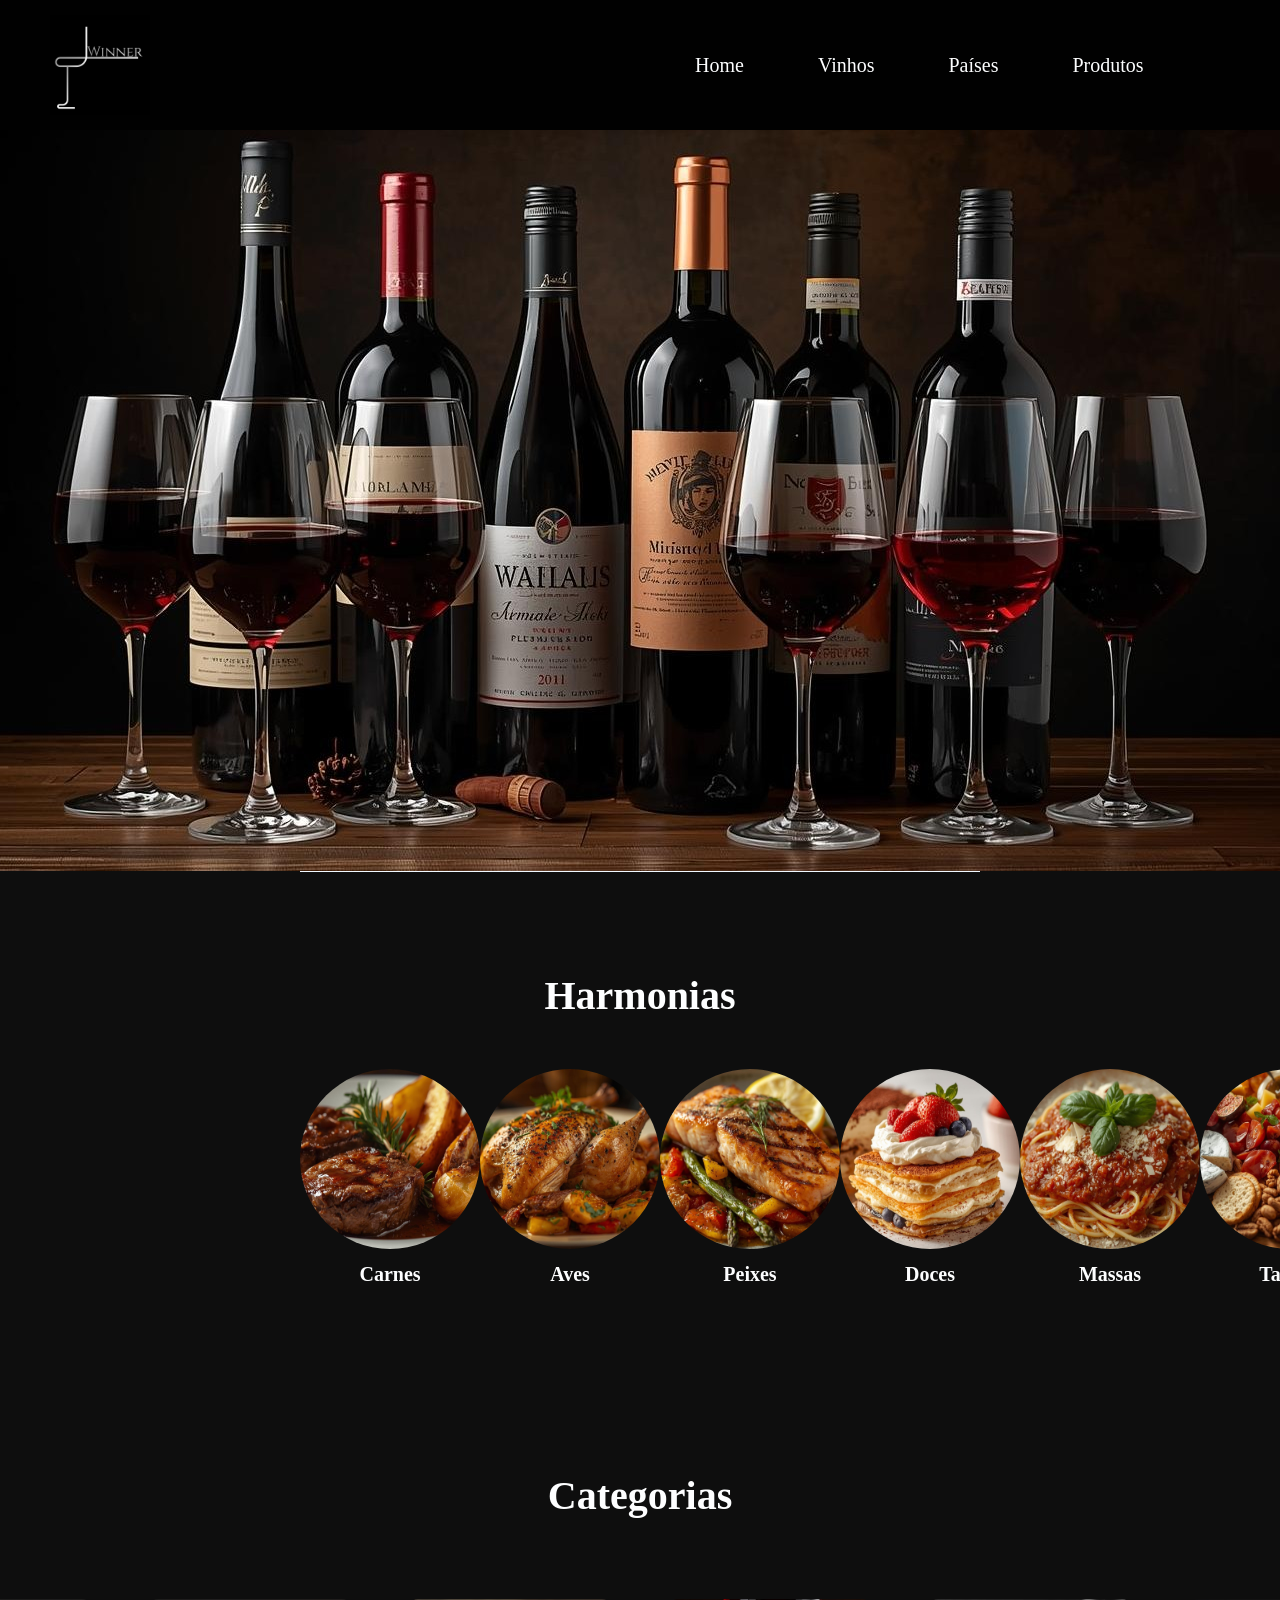
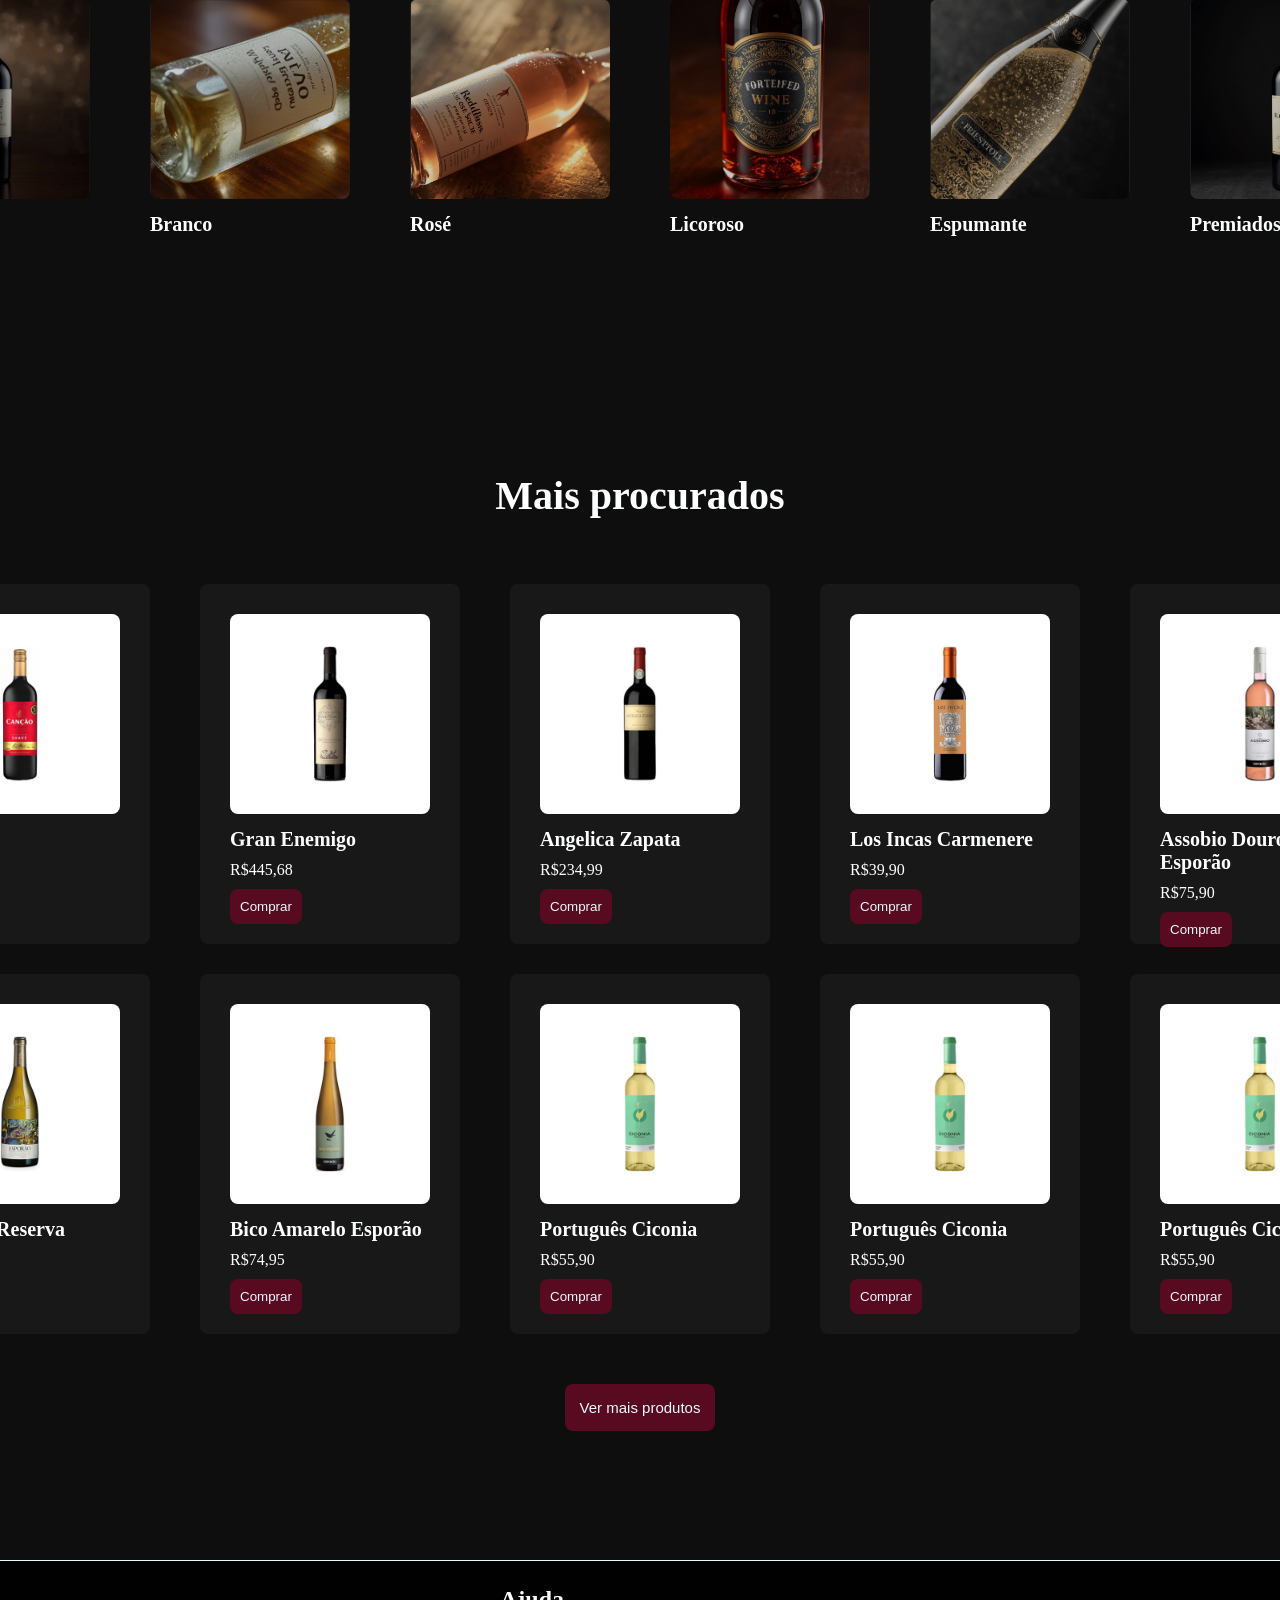
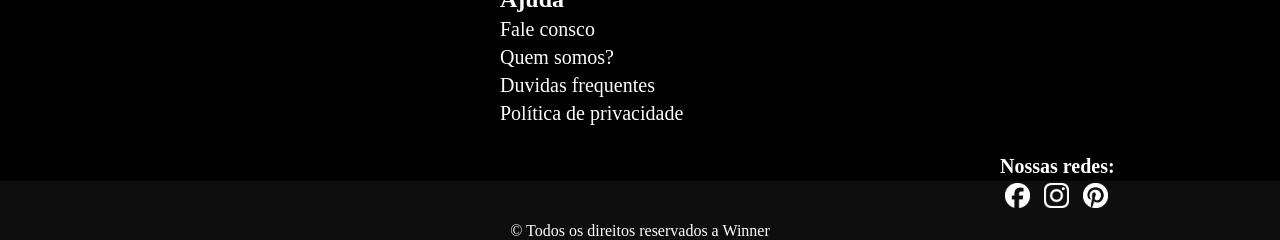
==== index.html @ a4fd69fa "header foi alinhado" ====
<!DOCTYPE html>
<html lang="pt-br">
<head>
    <meta charset="UTF-8">
    <meta name="viewport" content="width=device-width, initial-scale=1.0">
    <link rel="stylesheet" href="css/style.css">
    <title>Document</title>
</head>
<body>
    <header>
        <div class="logo">
            <img class="logo-img"src="img/logo.png" alt="">
        </div>
        <nav>
            <ul>
                <li class="nav"><a href="">Home</a></li>
                <li class="nav"><a href="">Vinhos</a></li>
                <li class="nav"><a href="">Países</a></li>
                <li class="nav"><a href="">Produtos</a></li>
            </ul>
        </nav>
    </header>

    <main>
<!-- ---------------BANNER--------------- -->
        <div class="banner">
            <img class="banner-img"src="img/banner.jpg" alt="">
        </div>

<!-- ---------------HARMONIA--------------- -->

    <div class="linha"></div>

        <div class="harmonias">
            <h1>Harmonias</h1> 

            
            <div class="harmonias-item">
                <div class="item">
                    <img class="harmonias-img" src="img/carne.jpg" alt="">
                    <h4>Carnes</h4>
                </div>
                <div class="item">
                    <img class="harmonias-img" src="img/frango.jpg" alt="">
                    <h4>Aves</h4>
                </div>
                <div class="item">
                    <img class="harmonias-img" src="img/peixe.jpg" alt="">
                    <h4>Peixes</h4>
                </div>
                <div class="item">
                    <img class="harmonias-img" src="img/doce.jpg" alt="">
                    <h4>Doces</h4>
                </div>
                <div class="item">
                    <img class="harmonias-img" src="img/massa.jpg" alt="">
                    <h4>Massas</h4>
                </div>
                <div class="item">
                    <img class="harmonias-img" src="img/tabua.jpg" alt="">
                    <h4>Tabuas</h4>
                </div>
            </div>
        </div>

<!-- ---------------CATEGORIAS--------------- -->
        
        <div class="categorias">
            <h1>Categorias</h1>
                
                <div class="categorias-tipos">
                <div class="categorias-tipo">
                    <img class="categorias-foto" src="img/tinto.png" alt="">
                    <h4>Tinto</h4>
                </div>

                <div class="categorias-tipo">
                    <img class="categorias-foto" src="img/branco.png" alt="">
                    <h4>Branco</h4>
                </div>

                <div class="categorias-tipo">
                    <img class="categorias-foto" src="img/rose.png" alt="">
                    <h4>Rosé</h4>
                </div>

                <div class="categorias-tipo">
                    <img class="categorias-foto" src="img/licoroso.png" alt="">
                    <h4>Licoroso</h4>
                </div>

                <div class="categorias-tipo">
                    <img class="categorias-foto" src="img/espumante.png" alt="">
                    <h4>Espumante</h4>
                </div>

                <div class="categorias-tipo">
                    <img class="categorias-foto" src="img/premiados.png" alt="">
                    <h4>Premiados</h4>
                </div>
            </div>
        </div>



<!-- ---------------MAIS PROCURADOS--------------- -->
        <div class="mais-procurados">
            <h1>Mais procurados</h1>

            <div class="filera">
                <div class="vinho">
                    <img class="vinho-img" src="img/vinho1.png" alt="">
                    <h4>Canção</h4>
                    <p class="preco">R$29,50</p>
                    <form action="produtos.html">
                        <input class="botton" type="submit" value="Comprar">
                    </form>
                </div>

                <div class="vinho">
                    <img class="vinho-img" src="img/vinho2.png" alt="">
                    <h4>Gran Enemigo</h4>
                    <p class="preco">R$445,68</p>
                    <form action="produtos.html">
                        <input class="botton" type="submit" value="Comprar">
                    </form>
                </div>

                <div class="vinho">
                    <img class="vinho-img" src="img/vinho3.png" alt="">
                    <h4>Angelica Zapata </h4>
                    <p class="preco">R$234,99</p>
                    <form action="produtos.html">
                        <input class="botton" type="submit" value="Comprar">
                    </form>
                </div>

                <div class="vinho">
                    <img class="vinho-img" src="img/vinho4.png" alt="">
                    <h4>Los Incas Carmenere</h4>
                    <p class="preco">R$39,90</p>
                    <form action="produtos.html">
                        <input class="botton" type="submit" value="Comprar">
                    </form>
                </div>
                <div class="vinho">
                    <img class="vinho-img" src="img/vinho5.png" alt="">
                    <h4>Assobio Douro Esporão</h4>
                    <p class="preco">R$75,90</p>
                    <form action="produtos.html">
                        <input class="botton" type="submit" value="Comprar">
                    </form>
                </div>
            </div>   

            <div class="filera">
                <div class="vinho">
                    <img class="vinho-img" src="img/vinho6.png" alt="">
                    <h4>Esporão Reserva</h4>
                    <p class="preco">R$255,00</p>
                    <form action="produtos.html">
                        <input class="botton" type="submit" value="Comprar">
                    </form>
                </div>
                <div class="vinho">
                    <img class="vinho-img" src="img/vinho7.png" alt="">
                    <h4>Bico Amarelo Esporão</h4>
                    <p class="preco">R$74,95</p>
                    <form action="produtos.html">
                        <input class="botton" type="submit" value="Comprar">
                    </form>
                </div>
                <div class="vinho">
                    <img class="vinho-img" src="img/vinho8.png" alt="">
                    <h4>Português Ciconia</h4>
                    <p class="preco">R$55,90</p>
                    <form action="produtos.html">
                        <input class="botton" type="submit" value="Comprar">
                    </form>    
                </div>
                <div class="vinho">
                    <img class="vinho-img" src="img/vinho8.png" alt="">
                    <h4>Português Ciconia</h4>
                    <p class="preco">R$55,90</p>
                    <form action="produtos.html">
                        <input class="botton" type="submit" value="Comprar">
                    </form>    
                </div>
                <div class="vinho">
                    <img class="vinho-img" src="img/vinho8.png" alt="">
                    <h4>Português Ciconia</h4>
                    <p class="preco">R$55,90</p>
                    <form action="produtos.html">
                        <input class="botton" type="submit" value="Comprar">
                    </form>    
                </div>
            </div>
        </div>
        <form action="produtos.html">
            <div class="ver-mais">
                <input class="botton-ver-mais" type="submit" value="Ver mais produtos">
            </div>
        </form>
    </main>


    <div class="linha"></div>
    <footer>
        <ul class="rodape-ul">
            <li class="rodape-li-titulo"><a href="">Ajuda</a></li>
            <li class="rodape-li"><a href="">Fale consco</a></li>
            <li class="rodape-li"><a href="">Quem somos?</a></li>
            <li class="rodape-li"><a href="">Duvidas frequentes</a></li>
            <li class="rodape-li"><a href="">Política de privacidade</a></li>
        </ul>
        <div class="redes-sociais">
            <h4>Nossas redes:</h4>
            <img class="redes-img" src="img/face.png" alt="">
            <img class="redes-img" src="img/insta.png" alt="">
            <img class="redes-img" src="img/pinter.png" alt="">
        </div>

        <p class="rodape">© Todos os direitos reservados a Winner</p>

        
    </footer>
</body>
</html>
---- css/style.css ----
*{
    margin: 0px;
    padding: 0px;
}
body{
    background-color: rgb(14, 14, 14);
    color: rgb(253, 254, 255);
}

/*-------------------------- -------------------HEADER------------------- --------------------------*/
header{
    background-color: rgb(1, 1, 1);
    height: 130px;
    top: 0px;
    position: sticky;

    display: flex;
    align-items: center;

}
div.logo{
    height: 100px;
    display: inline-block;
    margin: 10px;
    margin-left: 50px;
}
.logo-img{
    height: 100px;
}
nav{
    display: inline-block;
}

li.nav{
    display: inline-block;
    font-size: 20px;
    padding: 35px;
}
a{
    color: rgb(253, 254, 255);
    text-decoration: none;
}

/*-------------------------- -------------------MAIN------------------- --------------------------*/

main{
    height: 3000px;
    margin-bottom: 30px;
    padding-left: 300px;
    padding-right: 300px;
}

.linha{
    background-color: aliceblue;
    height: 1px;
    width: auto;
}

/*-------------------BANNER-------------------*/
.banner{
    display: flex;
    justify-content: center;
}
.banner-img{
    width: auto;
}

/*-------------------HARMONIA-------------------*/
.harmonias{
    margin-top: 100px;
    height: 300px;
}
h1{
    font-size: 40px;
    margin-bottom: 50px;
    text-align: center;
}
.harmonias-item{
    display: flex;
    justify-content:space-between;
    text-align: center;
}
.harmonias-img{
    width: 180px;
    height: 180px;
    border-radius: 50%;
}
h4{
    margin-top: 10px;
    font-size: 20px;
}

/*-------------------categorias-------------------*/

.categorias{
    margin-top: 200px;
    height: 400px;
}
.categorias-tipos{
    display: flex;
    justify-content: center;
}
.categorias-tipo{
    display:inline-block;
    padding: 30px;

}
img.categorias-foto{
    width: 200px;
    height: 200px;
    border-radius: 8px;
    
}


/*-------------------MAIS PROCURADOS-------------------*/
.mais-procurados{
    margin-top: 200px;
}
.filera{
    display: flex;
    justify-content: center;
}
.vinho{
    background-color:rgb(24, 24, 24);
    height: 300px;
    width: 210px;
    padding: 30px;
    margin: 15px 25px;
    display: inline-block;
    border-radius: 8px;

}

.vinho-img{
    height: 200px;
    width: 200px;
    border-radius: 8px ;

}
p.preco{
    margin-top: 10px;
}

input.botton{
    background-color: #580A20;
    color: aliceblue;
    padding: 10px;
    margin-top: 10px;
    border-radius: 8px;
    border: none;
}
div.ver-mais{
    display: flex;
    justify-content: center;   
    margin-top: 35px;
}
input.botton-ver-mais{
    background-color: #580A20;
    font-size: 15px;
    color: aliceblue;
    padding: 15px;
    border-radius: 8px;
    border: none;
}


/*-------------------------- -------------------FOOTER------------------- --------------------------*/
footer{
    height: 220px;
    background-color:  rgb(1, 1, 1);;
    
}
ul{
    display: inline-block;
    margin-left: 500px;
    margin-bottom: 20px;
    margin-top: 20px;
    list-style-type: none;
}
li.rodape-li, li.rodape-li-titulo{
    font-size: 20px;
    padding-top: 5px;
}
li.rodape-li-titulo{
    font-weight: bold;
    font-size: 24px;
}

.redes-sociais{
    display:inline-block;
    margin-left: 1000px;

}
.redes-img{
    width: 25px;
    padding: 5px;
}

p.rodape{
    padding-top: 5px;
    text-align: center;
}
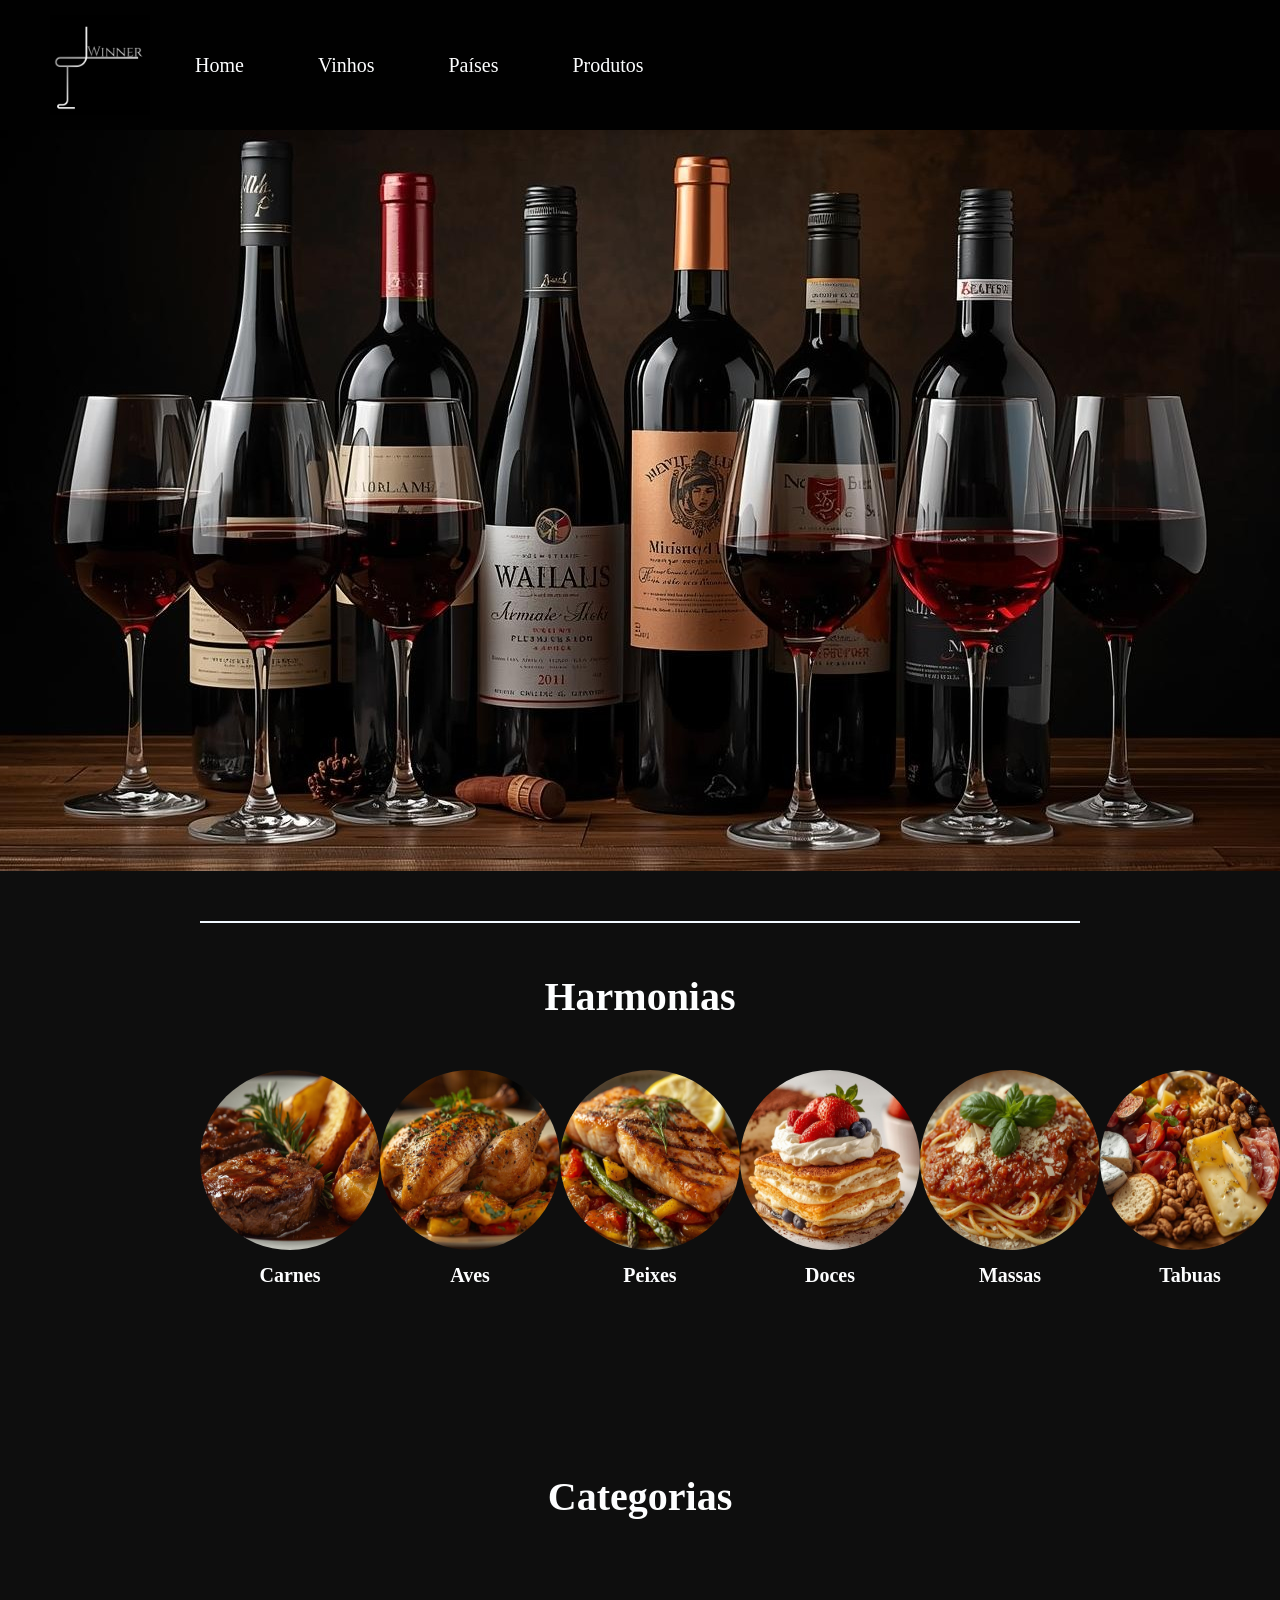
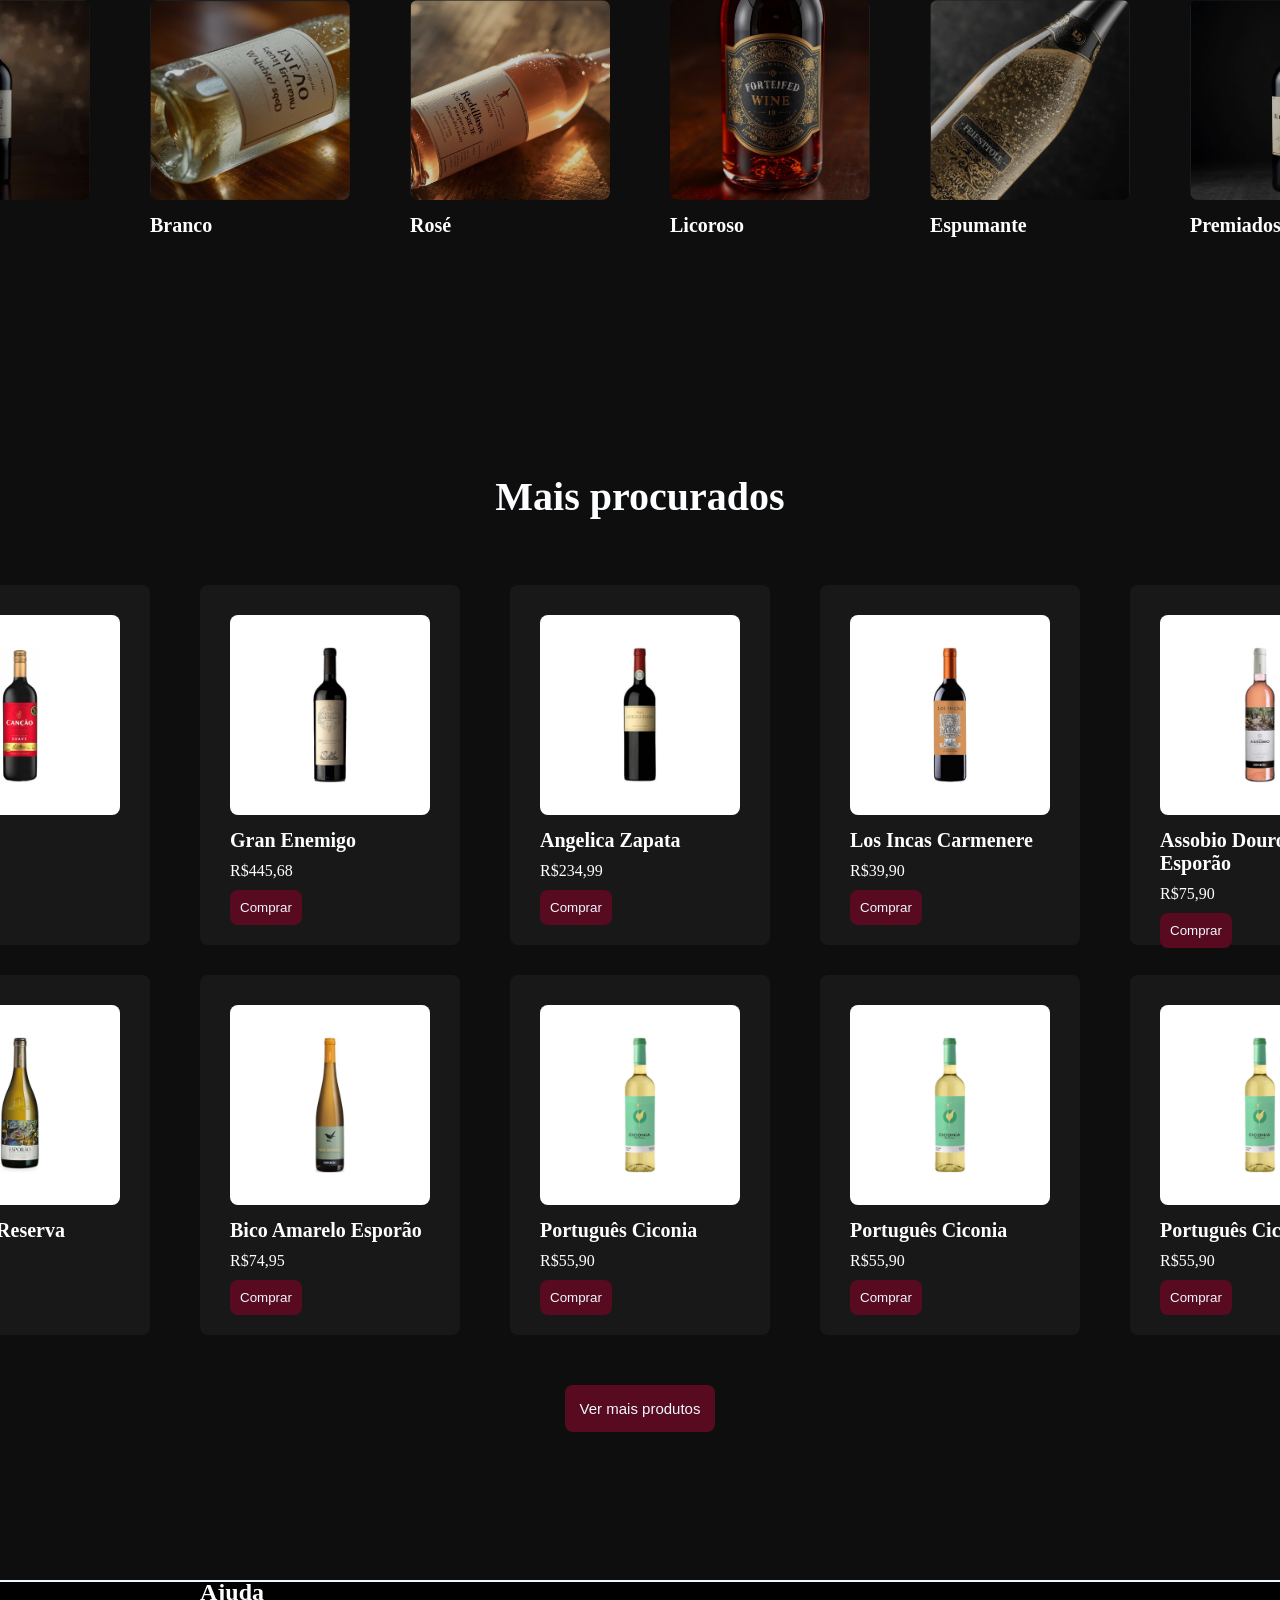
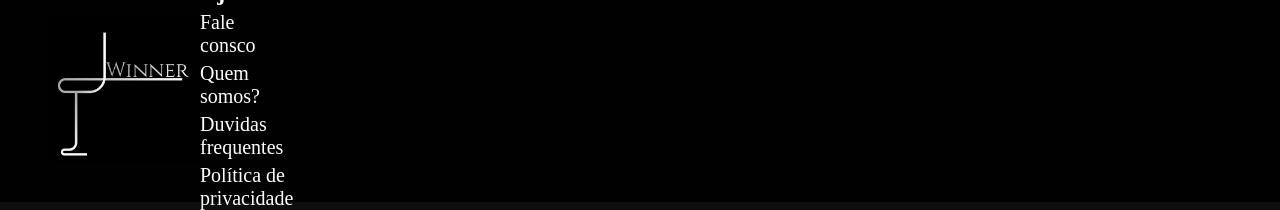
==== commit 5ce64920: "modificação margin do main e na class linha" ====
--- a/index.html
+++ b/index.html
@@ -206,6 +206,9 @@
 
     <div class="linha"></div>
     <footer>
+         <div class="logo-rodape">
+            <img class="logo-rodape-img"src="img/logo.png" alt="">
+        </div>
         <ul class="rodape-ul">
             <li class="rodape-li-titulo"><a href="">Ajuda</a></li>
             <li class="rodape-li"><a href="">Fale consco</a></li>
--- a/css/style.css
+++ b/css/style.css
@@ -46,14 +46,15 @@
 main{
     height: 3000px;
     margin-bottom: 30px;
-    padding-left: 300px;
-    padding-right: 300px;
+    margin-left: 200px;
+    margin-right: 200px;
 }
 
 .linha{
     background-color: aliceblue;
-    height: 1px;
+    height: 2px;
     width: auto;
+    margin-top: 50px;
 }
 
 /*-------------------BANNER-------------------*/
@@ -67,7 +68,7 @@
 
 /*-------------------HARMONIA-------------------*/
 .harmonias{
-    margin-top: 100px;
+    margin-top: 50px;
     height: 300px;
 }
 h1{
@@ -168,14 +169,17 @@
 /*-------------------------- -------------------FOOTER------------------- --------------------------*/
 footer{
     height: 220px;
-    background-color:  rgb(1, 1, 1);;
+    background-color:  rgb(1, 1, 1);
+    display: flex;
+    align-items: center;
+    justify-content: space-between;
+    padding: 0px 50px;
     
 }
-ul{
-    display: inline-block;
-    margin-left: 500px;
-    margin-bottom: 20px;
-    margin-top: 20px;
+.logo-rodape-img{
+    height: 150px;
+}
+footer ul{
     list-style-type: none;
 }
 li.rodape-li, li.rodape-li-titulo{
@@ -198,6 +202,6 @@
 }
 
 p.rodape{
-    padding-top: 5px;
-    text-align: center;
-}
+    display: flex;
+    justify-content: end;
+}
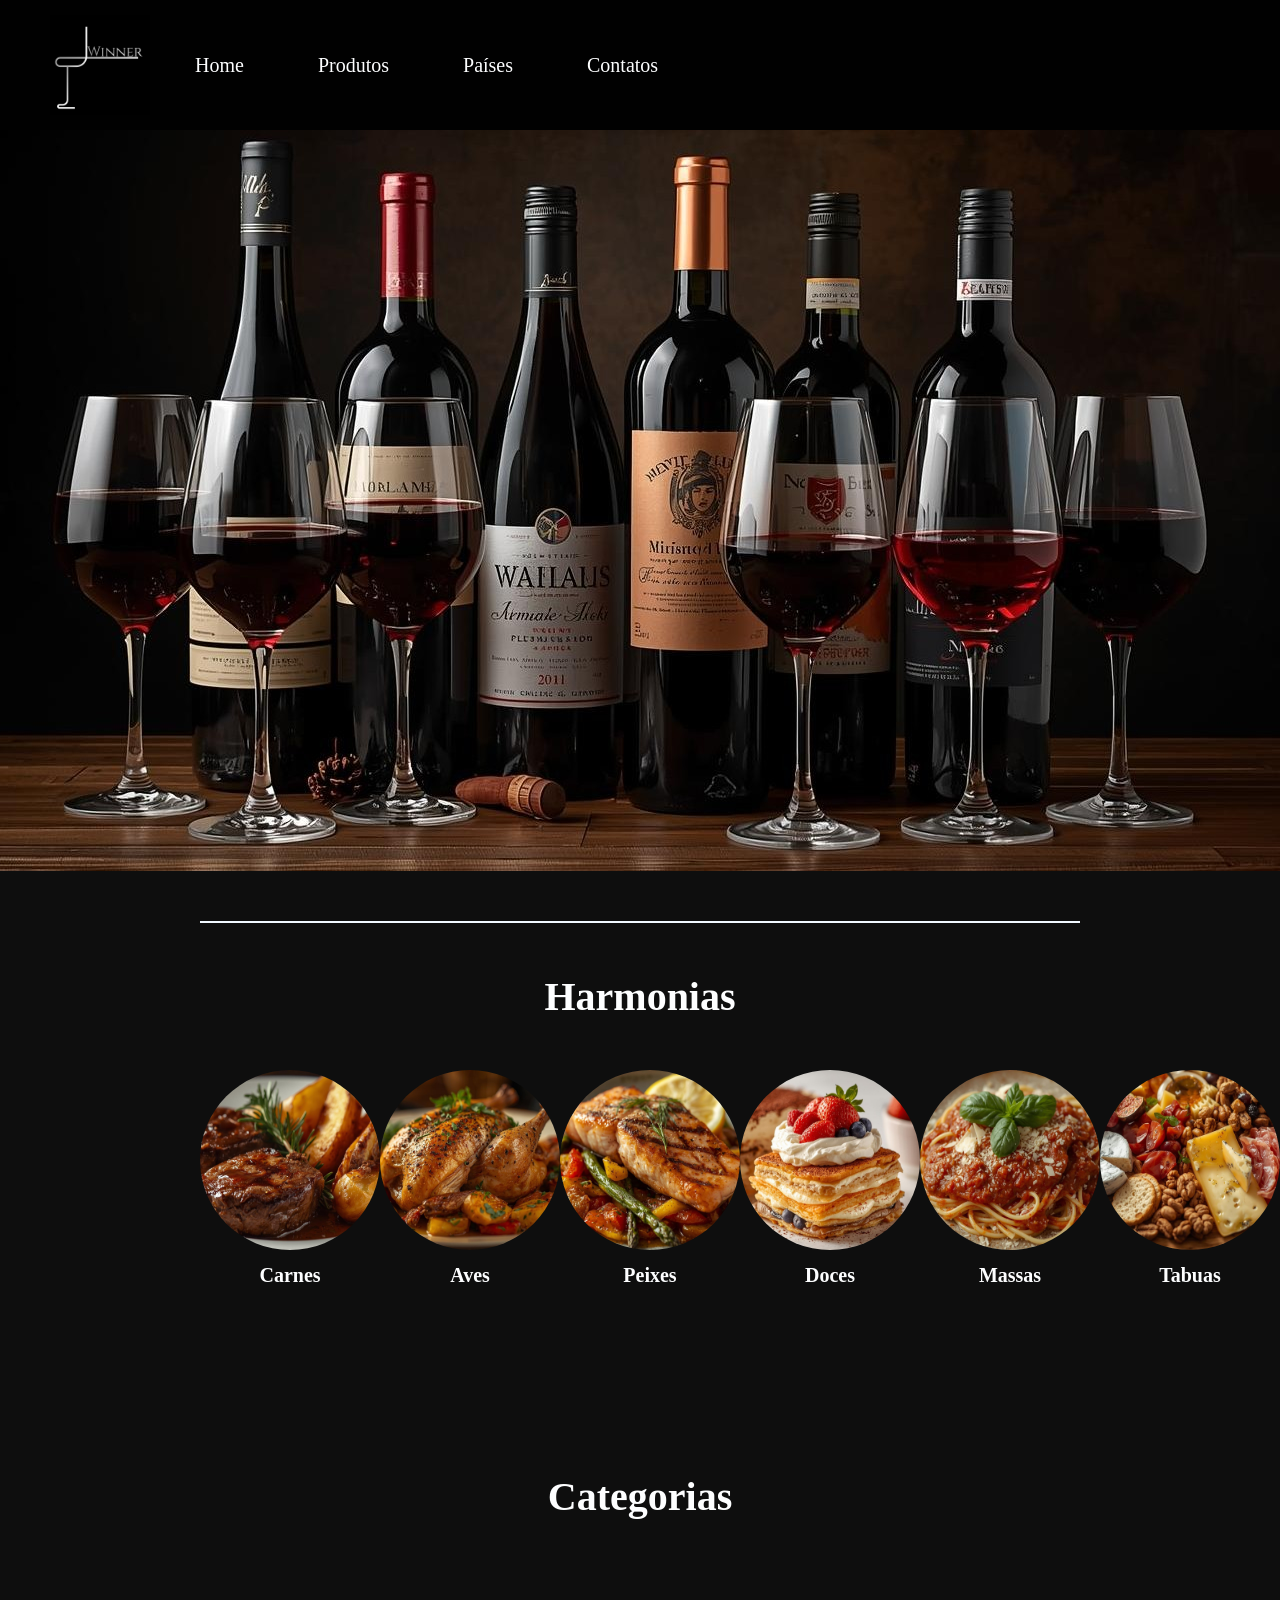
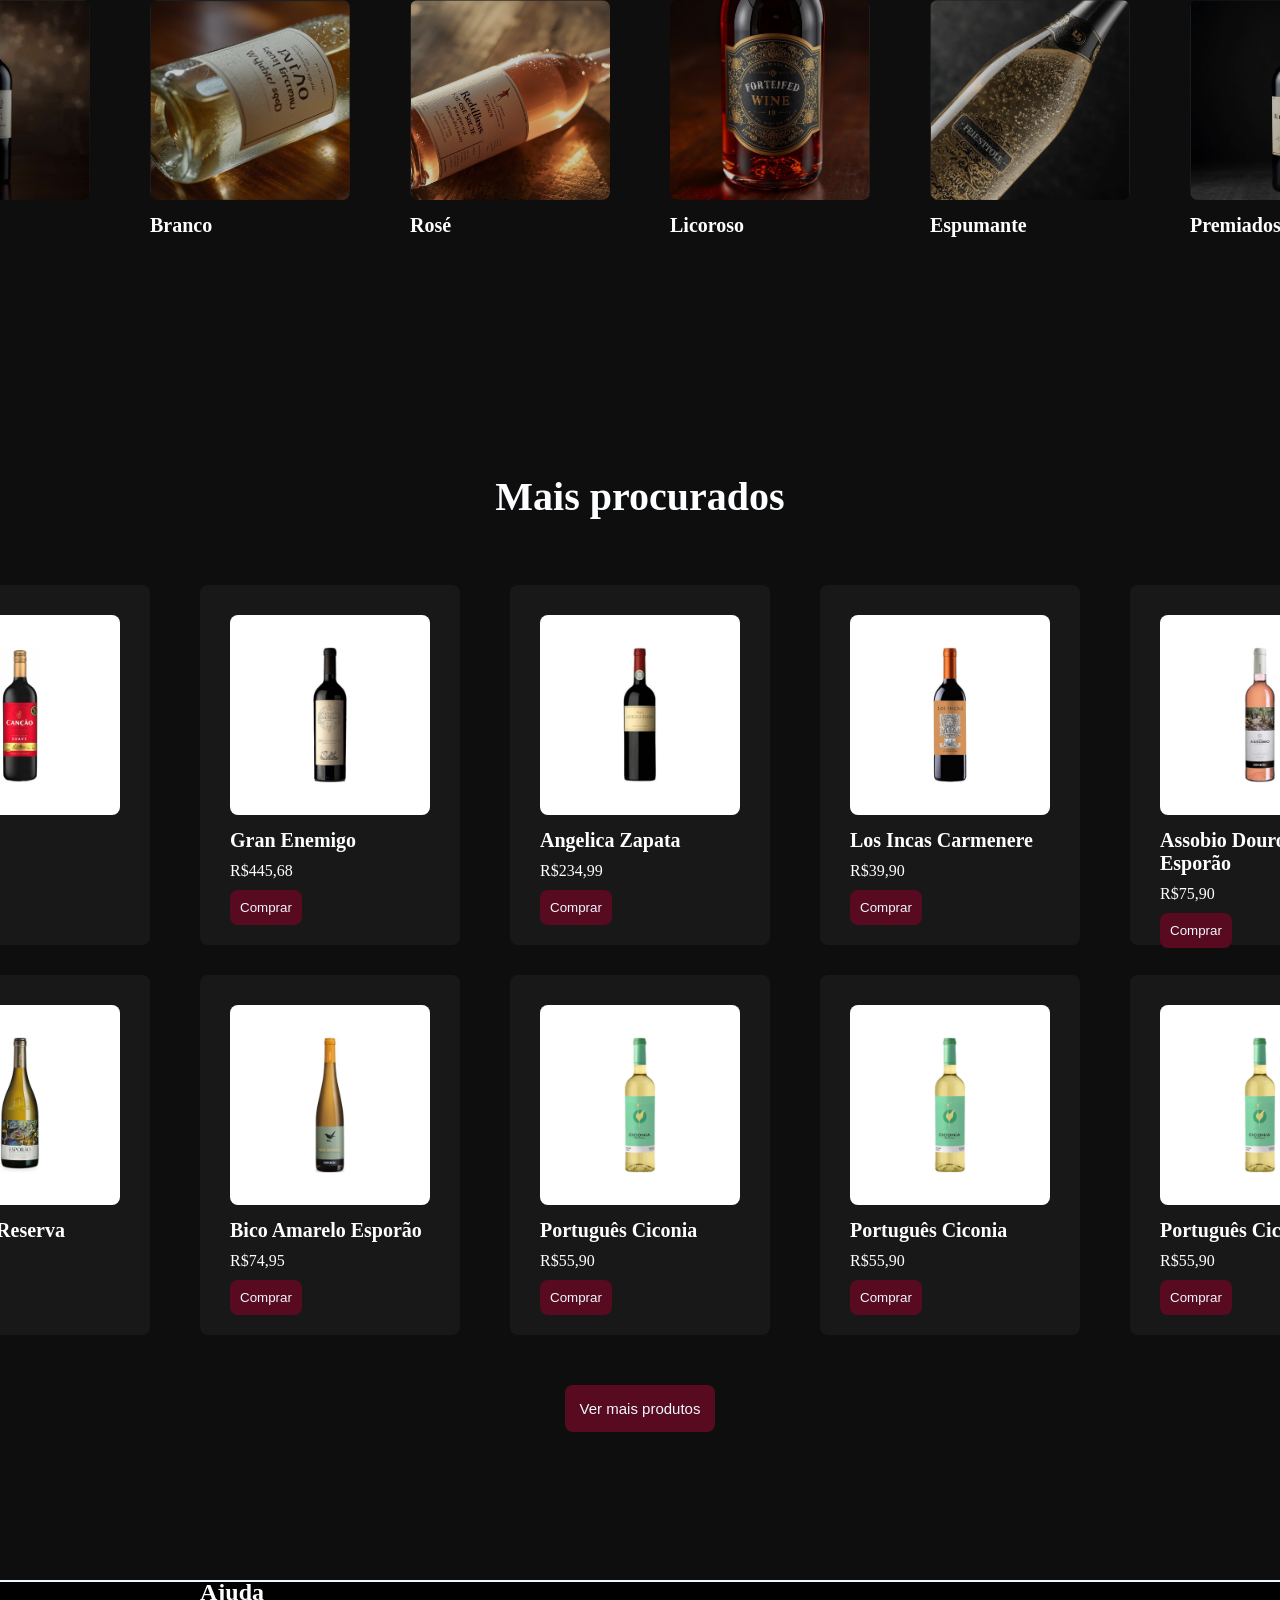
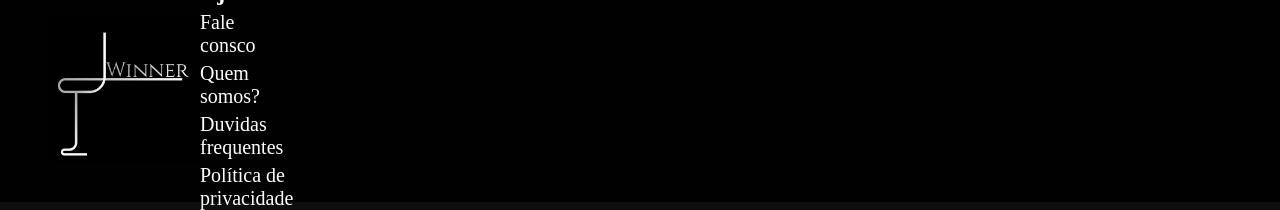
==== commit f7da66c0: "começando a fazer  a pagina produtos" ====
--- a/index.html
+++ b/index.html
@@ -4,9 +4,10 @@
     <meta charset="UTF-8">
     <meta name="viewport" content="width=device-width, initial-scale=1.0">
     <link rel="stylesheet" href="css/style.css">
-    <title>Document</title>
+    <title>Winner - Home</title>
 </head>
 <body>
+<!-- -------------------------MAIN------------------------- -->
     <header>
         <div class="logo">
             <img class="logo-img"src="img/logo.png" alt="">
@@ -14,13 +15,14 @@
         <nav>
             <ul>
                 <li class="nav"><a href="">Home</a></li>
-                <li class="nav"><a href="">Vinhos</a></li>
+                <li class="nav"><a href="produtos.html">Produtos</a></li>
                 <li class="nav"><a href="">Países</a></li>
-                <li class="nav"><a href="">Produtos</a></li>
+                <li class="nav"><a href="">Contatos</a></li>
             </ul>
         </nav>
     </header>
 
+<!-- -------------------------MAIN------------------------- -->
     <main>
 <!-- ---------------BANNER--------------- -->
         <div class="banner">
@@ -203,7 +205,7 @@
         </form>
     </main>
 
-
+<!-- -------------------------FOOTER------------------------- -->
     <div class="linha"></div>
     <footer>
          <div class="logo-rodape">
@@ -224,8 +226,6 @@
         </div>
 
         <p class="rodape">© Todos os direitos reservados a Winner</p>
-
-        
     </footer>
 </body>
 </html>
--- a/css/style.css
+++ b/css/style.css
@@ -166,6 +166,32 @@
 }
 
 
+/*-------------------FILTRO-------------------*/
+div.filtro{
+    background-color:rgb(24, 24, 24);
+    margin-top: 50px;
+    padding: 50px;
+    display: inline-block;
+    border-radius: 8px;
+
+    width: 200px;
+}
+div.categorias-filtro{
+    margin-bottom: 50px;
+}
+input.checkbox{
+    display: inline-block;
+}
+div.opçoes-filtro{
+    display: inline-block;
+}
+
+div.catalogo{
+    display: inline-block;
+    float: right;
+}
+
+
 /*-------------------------- -------------------FOOTER------------------- --------------------------*/
 footer{
     height: 220px;
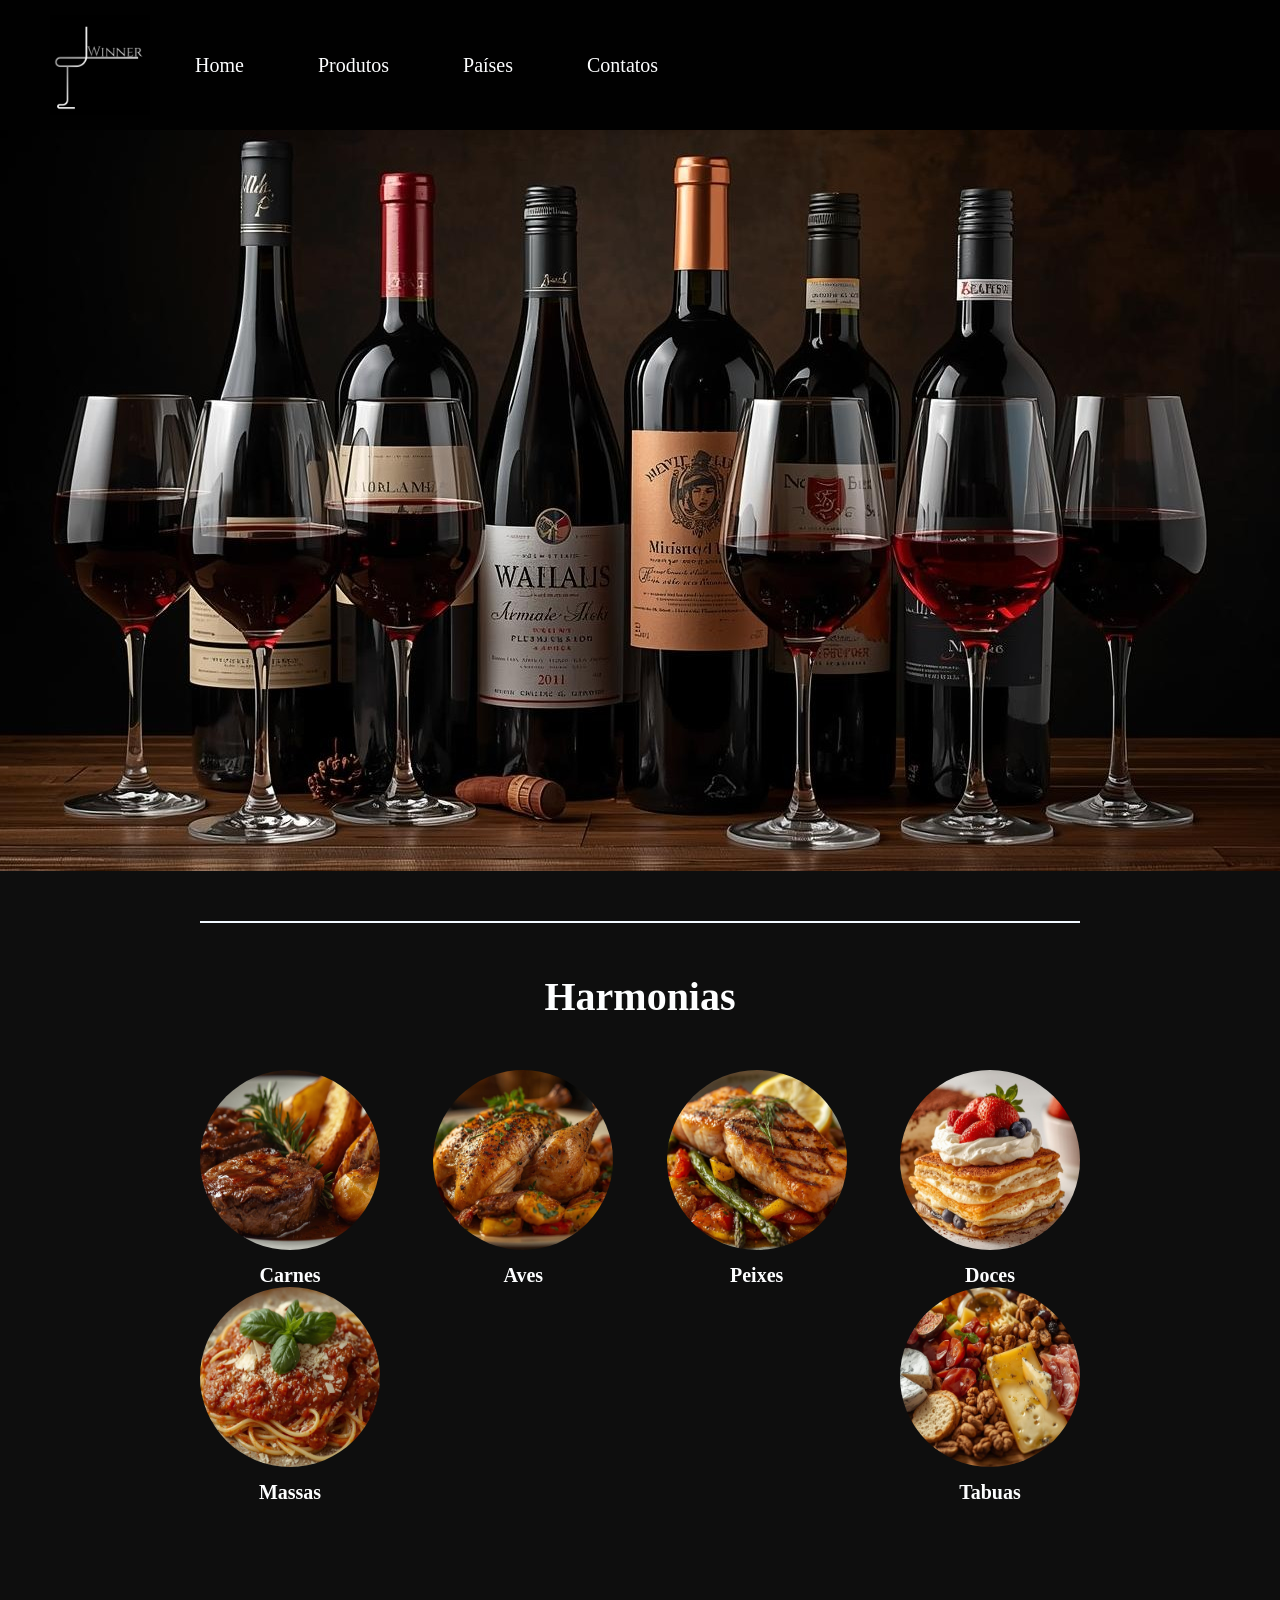
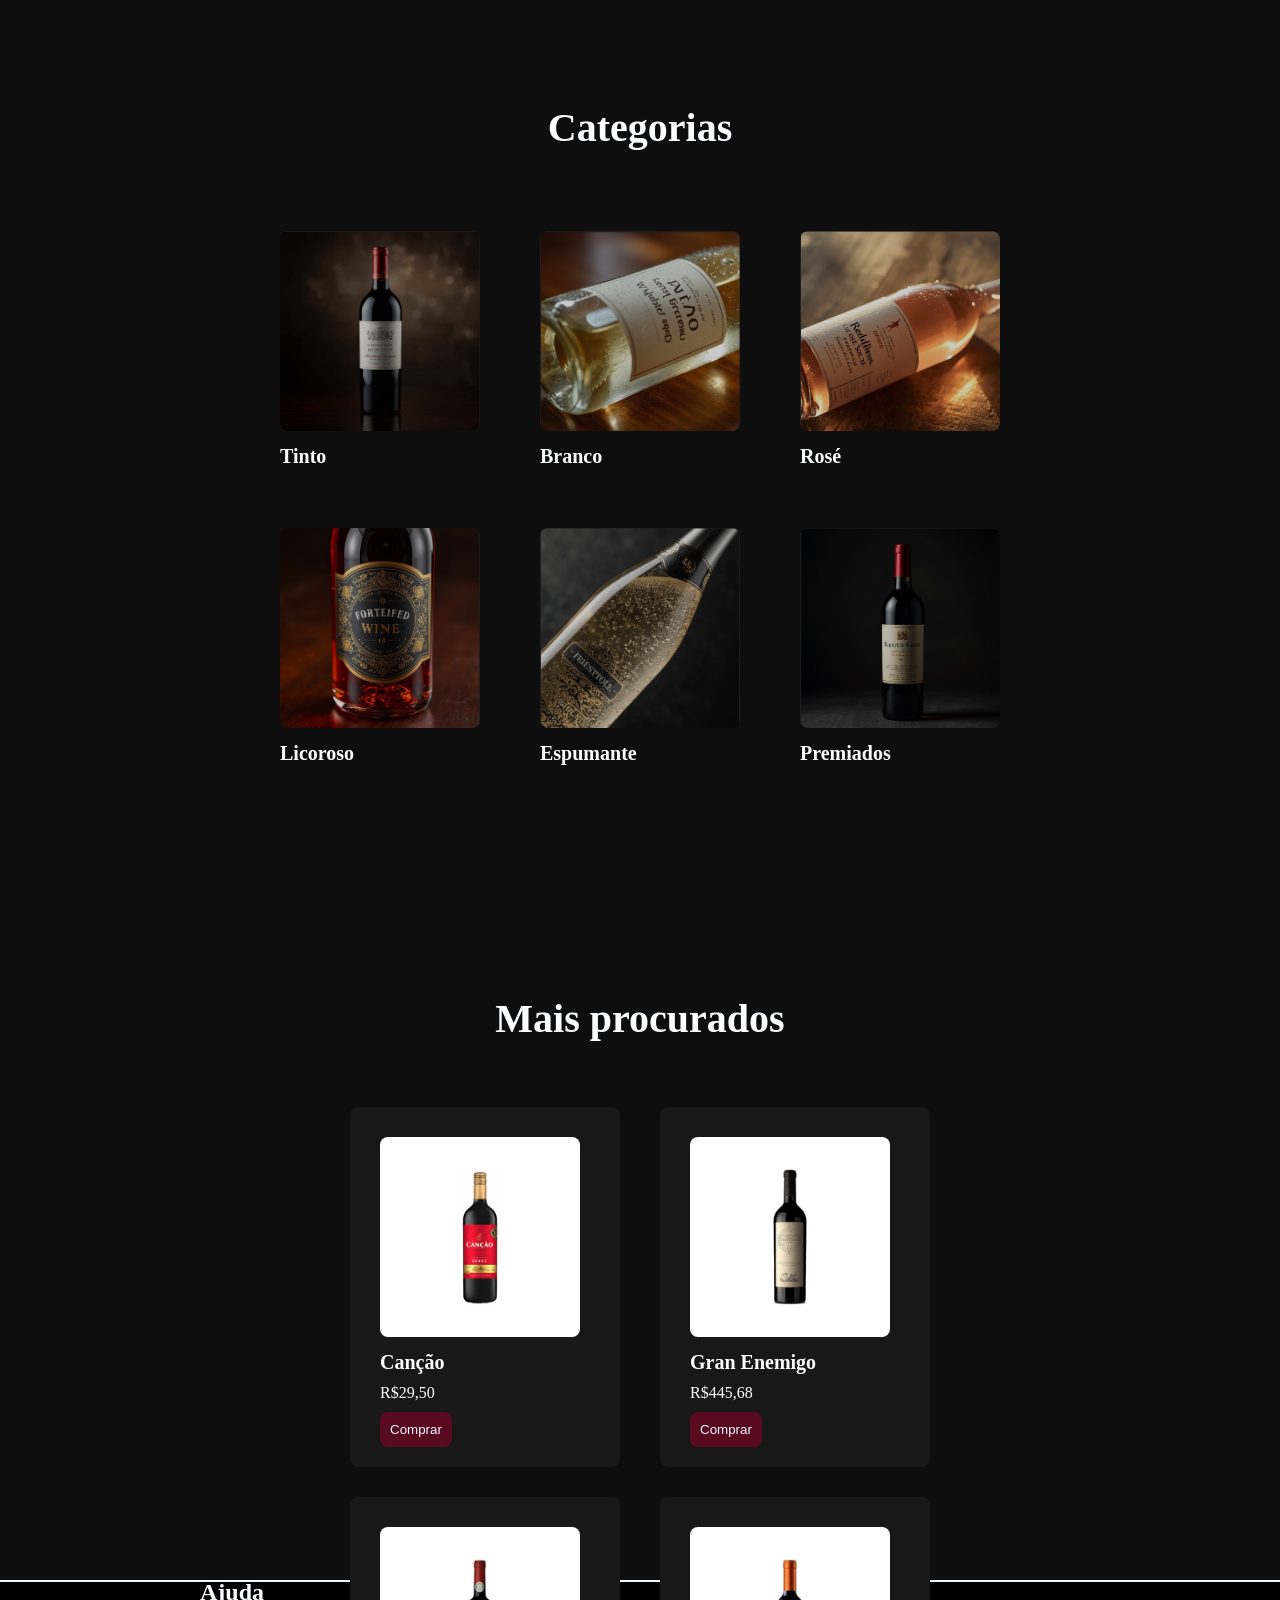
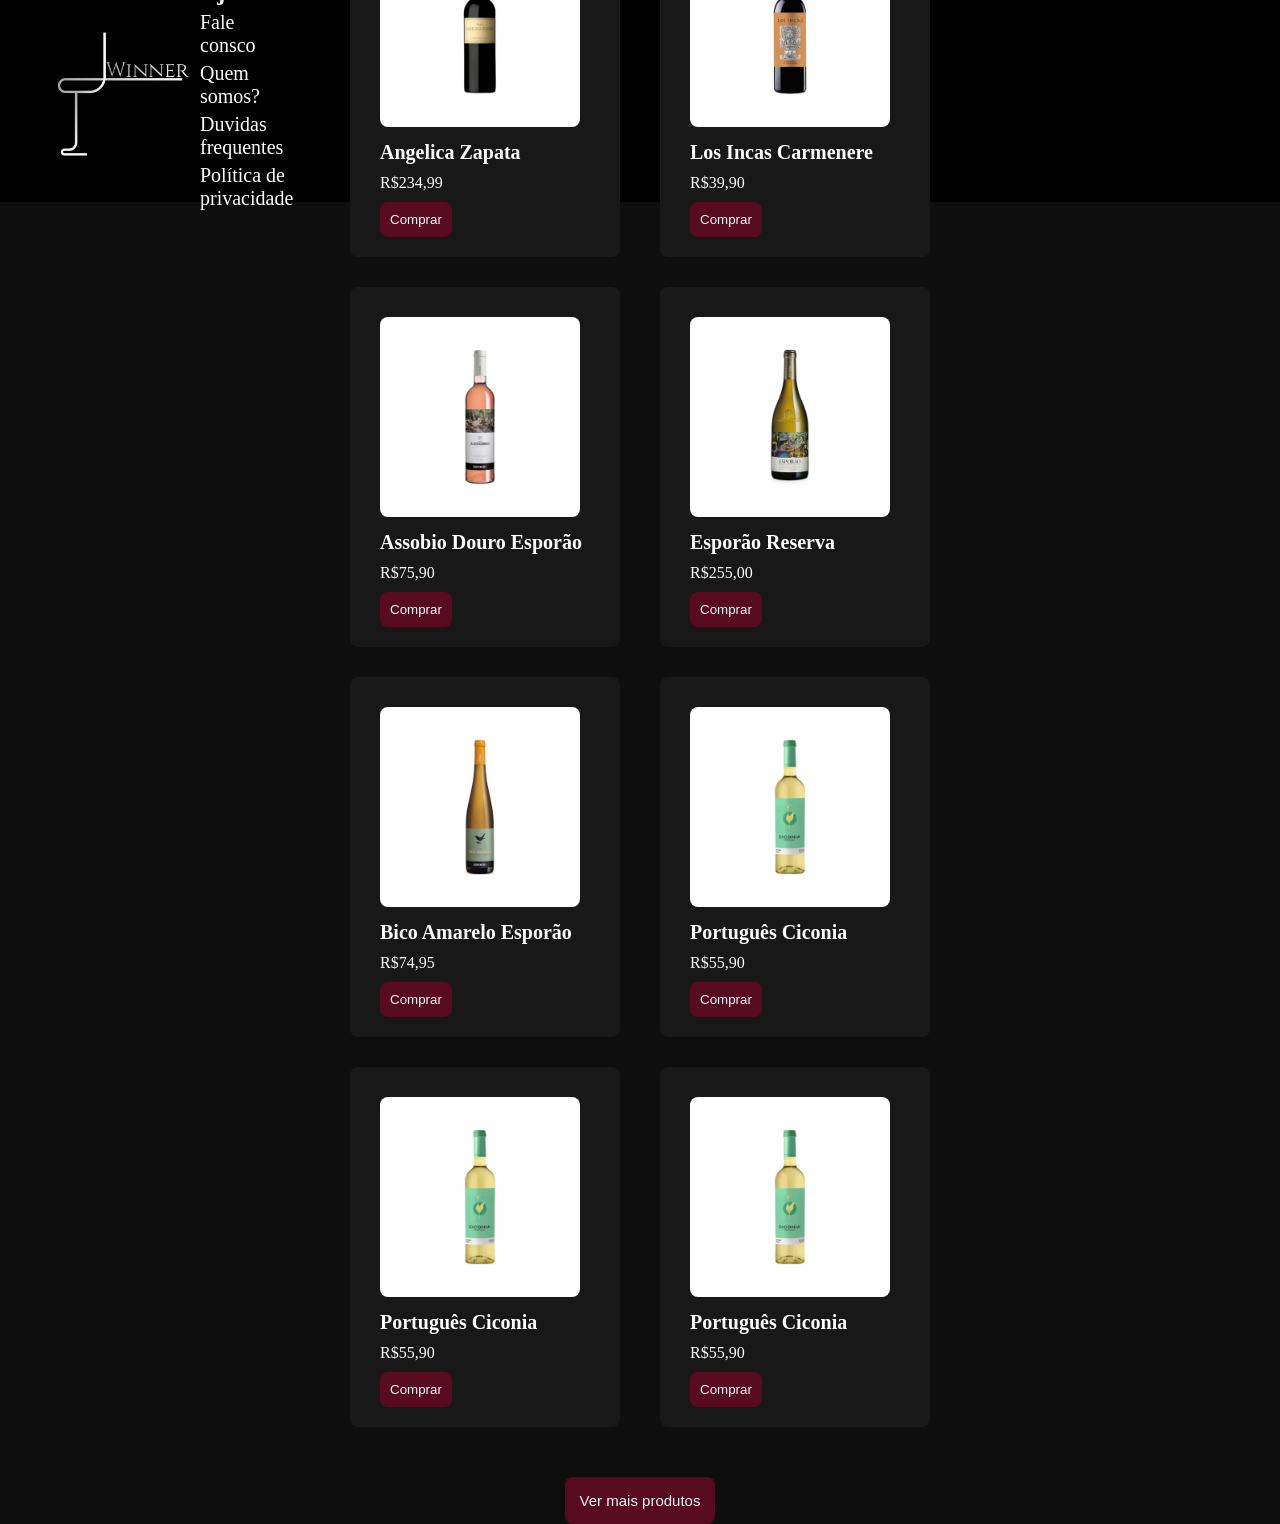
==== commit b45b5a10: "colocando flex-wrap" ====
--- a/index.html
+++ b/index.html
@@ -153,9 +153,6 @@
                         <input class="botton" type="submit" value="Comprar">
                     </form>
                 </div>
-            </div>   
-
-            <div class="filera">
                 <div class="vinho">
                     <img class="vinho-img" src="img/vinho6.png" alt="">
                     <h4>Esporão Reserva</h4>
--- a/css/style.css
+++ b/css/style.css
@@ -69,7 +69,7 @@
 /*-------------------HARMONIA-------------------*/
 .harmonias{
     margin-top: 50px;
-    height: 300px;
+    margin-bottom: 150px;
 }
 h1{
     font-size: 40px;
@@ -80,6 +80,7 @@
     display: flex;
     justify-content:space-between;
     text-align: center;
+    flex-wrap: wrap;
 }
 .harmonias-img{
     width: 180px;
@@ -95,11 +96,11 @@
 
 .categorias{
     margin-top: 200px;
-    height: 400px;
 }
 .categorias-tipos{
     display: flex;
     justify-content: center;
+    flex-wrap: wrap;
 }
 .categorias-tipo{
     display:inline-block;
@@ -117,17 +118,21 @@
 /*-------------------MAIS PROCURADOS-------------------*/
 .mais-procurados{
     margin-top: 200px;
+    
+    
 }
 .filera{
     display: flex;
     justify-content: center;
+    flex-wrap: wrap;
+    
 }
 .vinho{
     background-color:rgb(24, 24, 24);
     height: 300px;
     width: 210px;
     padding: 30px;
-    margin: 15px 25px;
+    margin: 15px 20px;
     display: inline-block;
     border-radius: 8px;
 
@@ -137,7 +142,6 @@
     height: 200px;
     width: 200px;
     border-radius: 8px ;
-
 }
 p.preco{
     margin-top: 10px;
@@ -169,12 +173,12 @@
 /*-------------------FILTRO-------------------*/
 div.filtro{
     background-color:rgb(24, 24, 24);
-    margin-top: 50px;
+    margin-top: 60px;
     padding: 50px;
     display: inline-block;
-    border-radius: 8px;
-
-    width: 200px;
+    float: left;
+    border-radius: 8px;
+    width: 150px;
 }
 div.categorias-filtro{
     margin-bottom: 50px;
@@ -186,9 +190,10 @@
     display: inline-block;
 }
 
+
 div.catalogo{
     display: inline-block;
-    float: right;
+    float:right;
 }
 
 
@@ -200,7 +205,6 @@
     align-items: center;
     justify-content: space-between;
     padding: 0px 50px;
-    
 }
 .logo-rodape-img{
     height: 150px;
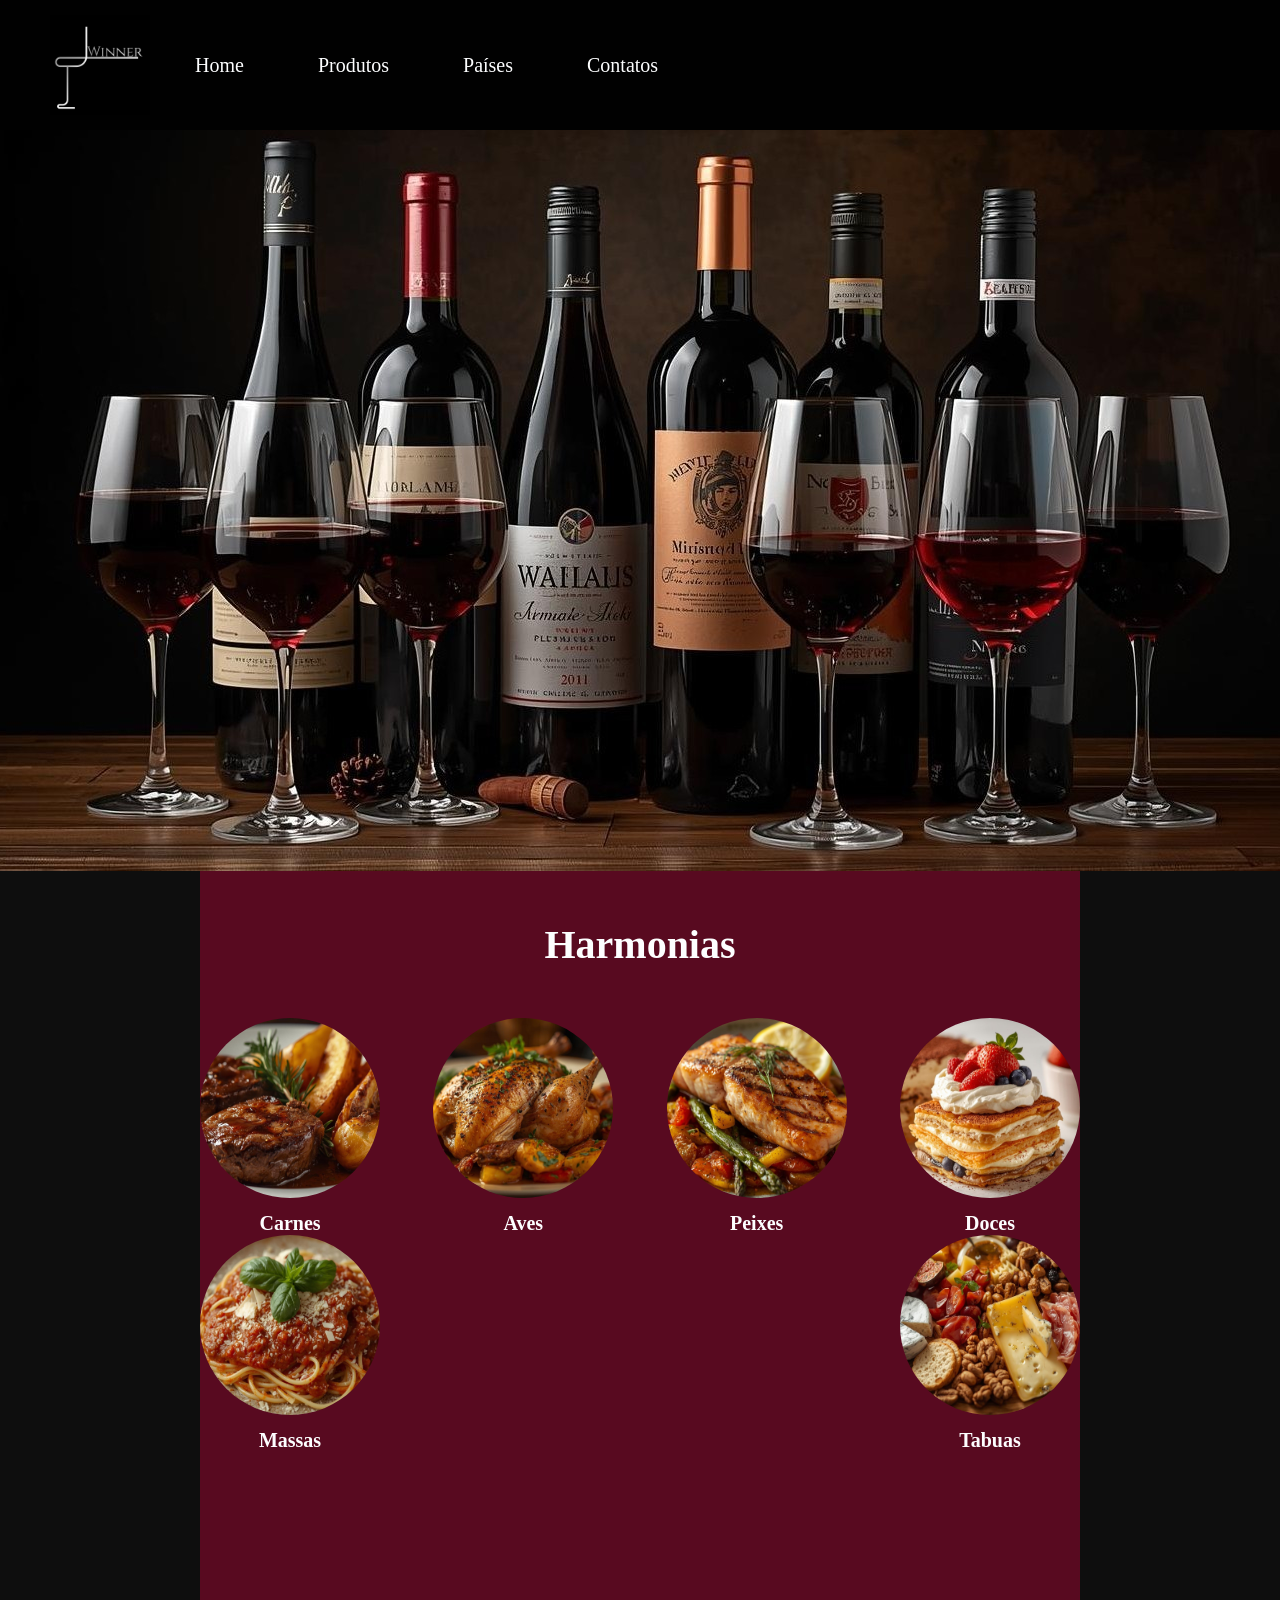
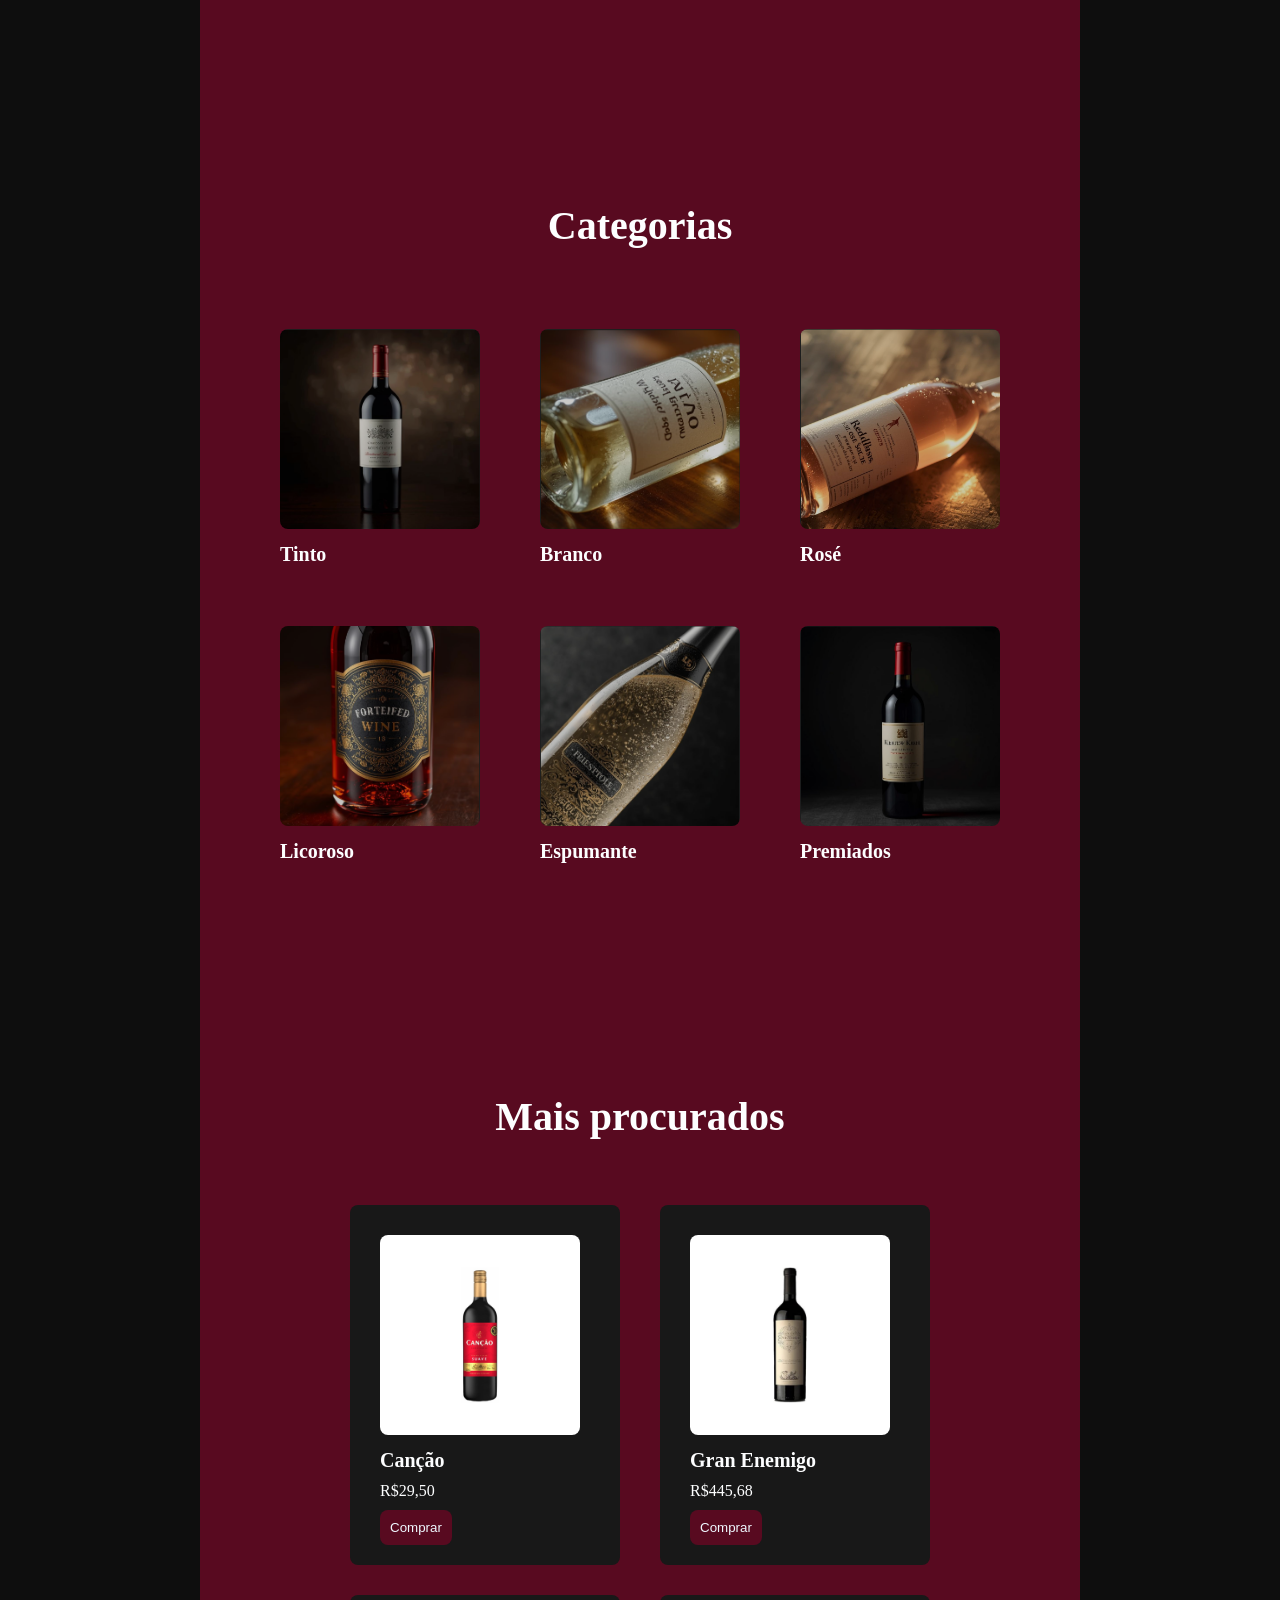
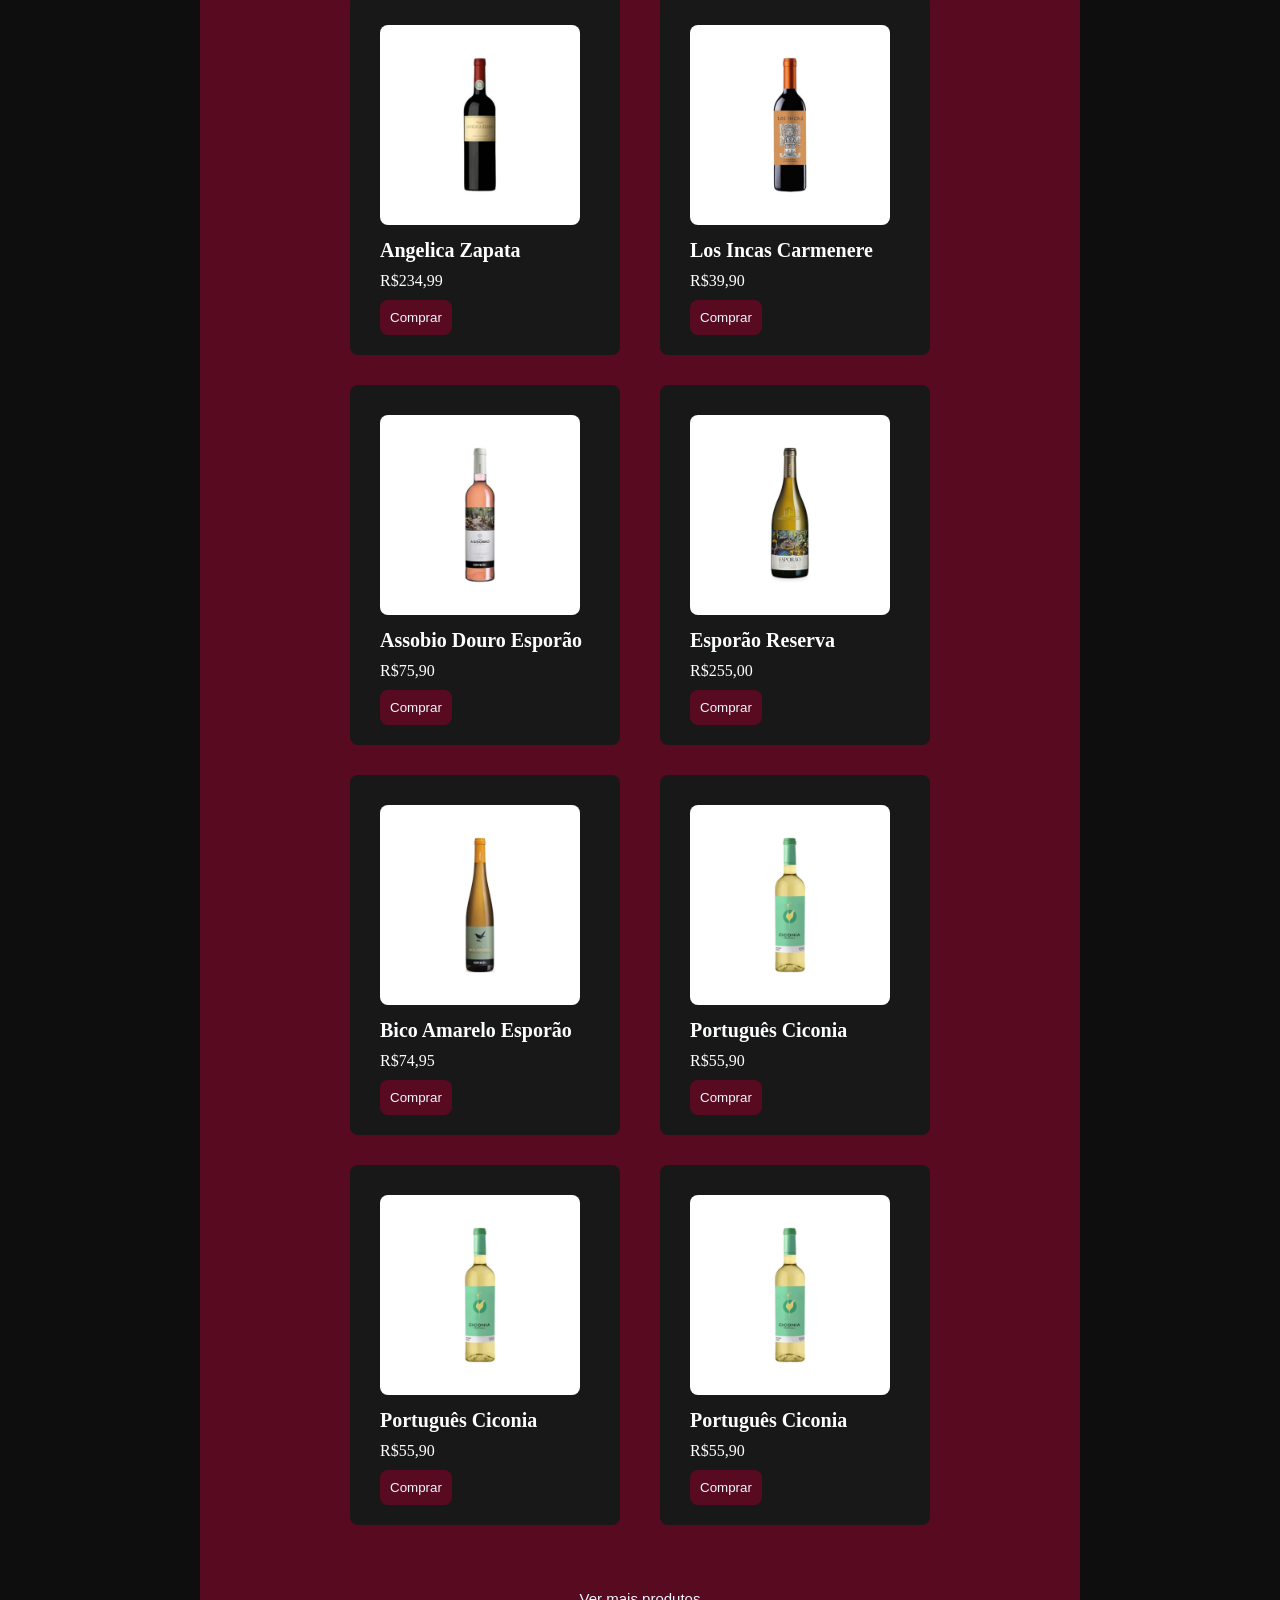
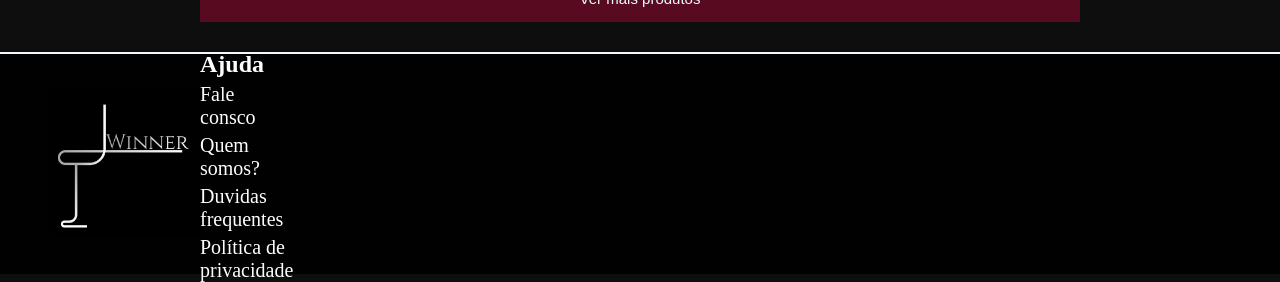
==== commit 134e05fb: "tela de contatos add" ====
--- a/index.html
+++ b/index.html
@@ -17,7 +17,7 @@
                 <li class="nav"><a href="">Home</a></li>
                 <li class="nav"><a href="produtos.html">Produtos</a></li>
                 <li class="nav"><a href="">Países</a></li>
-                <li class="nav"><a href="">Contatos</a></li>
+                <li class="nav"><a href="contatos.html">Contatos</a></li>
             </ul>
         </nav>
     </header>
@@ -27,11 +27,12 @@
 <!-- ---------------BANNER--------------- -->
         <div class="banner">
             <img class="banner-img"src="img/banner.jpg" alt="">
+            <div class="linha"></div>
         </div>
 
 <!-- ---------------HARMONIA--------------- -->
 
-    <div class="linha"></div>
+        
 
         <div class="harmonias">
             <h1>Harmonias</h1> 
--- a/css/style.css
+++ b/css/style.css
@@ -44,28 +44,31 @@
 /*-------------------------- -------------------MAIN------------------- --------------------------*/
 
 main{
-    height: 3000px;
     margin-bottom: 30px;
     margin-left: 200px;
     margin-right: 200px;
-}
-
+    display: flex;
+    justify-content: space-around;
+    flex-direction: column;
+
+    background-color: #580A20;
+}
+main.produtos{
+    flex-direction:row
+}
+
+/*-------------------BANNER-------------------*/
+.banner{
+    width: auto;
+    display: flex;
+    justify-content: center;
+}
 .linha{
     background-color: aliceblue;
     height: 2px;
     width: auto;
-    margin-top: 50px;
-}
-
-/*-------------------BANNER-------------------*/
-.banner{
-    display: flex;
-    justify-content: center;
-}
-.banner-img{
-    width: auto;
-}
-
+    
+}
 /*-------------------HARMONIA-------------------*/
 .harmonias{
     margin-top: 50px;
@@ -118,8 +121,6 @@
 /*-------------------MAIS PROCURADOS-------------------*/
 .mais-procurados{
     margin-top: 200px;
-    
-    
 }
 .filera{
     display: flex;
@@ -135,7 +136,6 @@
     margin: 15px 20px;
     display: inline-block;
     border-radius: 8px;
-
 }
 
 .vinho-img{
@@ -171,30 +171,41 @@
 
 
 /*-------------------FILTRO-------------------*/
+aside{
+    display: flex;
+    justify-content: center;
+    flex-wrap: wrap;
+}
 div.filtro{
     background-color:rgb(24, 24, 24);
     margin-top: 60px;
-    padding: 50px;
-    display: inline-block;
-    float: left;
-    border-radius: 8px;
+    padding: 30px;
     width: 150px;
+    border-radius: 8px;
+    display: flex;
+    flex-direction: column;
 }
 div.categorias-filtro{
     margin-bottom: 50px;
 }
-input.checkbox{
-    display: inline-block;
-}
-div.opçoes-filtro{
-    display: inline-block;
-}
-
-
-div.catalogo{
-    display: inline-block;
-    float:right;
-}
+a.checkbox{
+    display: flex;
+    align-items: center;
+    padding: 10px;
+    font-size: 18px;
+}
+h5{
+    margin-left: 10px;
+}
+
+/*-------------------BANNER CONTATOS-------------------*/
+
+
+
+
+
+
+
 
 
 /*-------------------------- -------------------FOOTER------------------- --------------------------*/
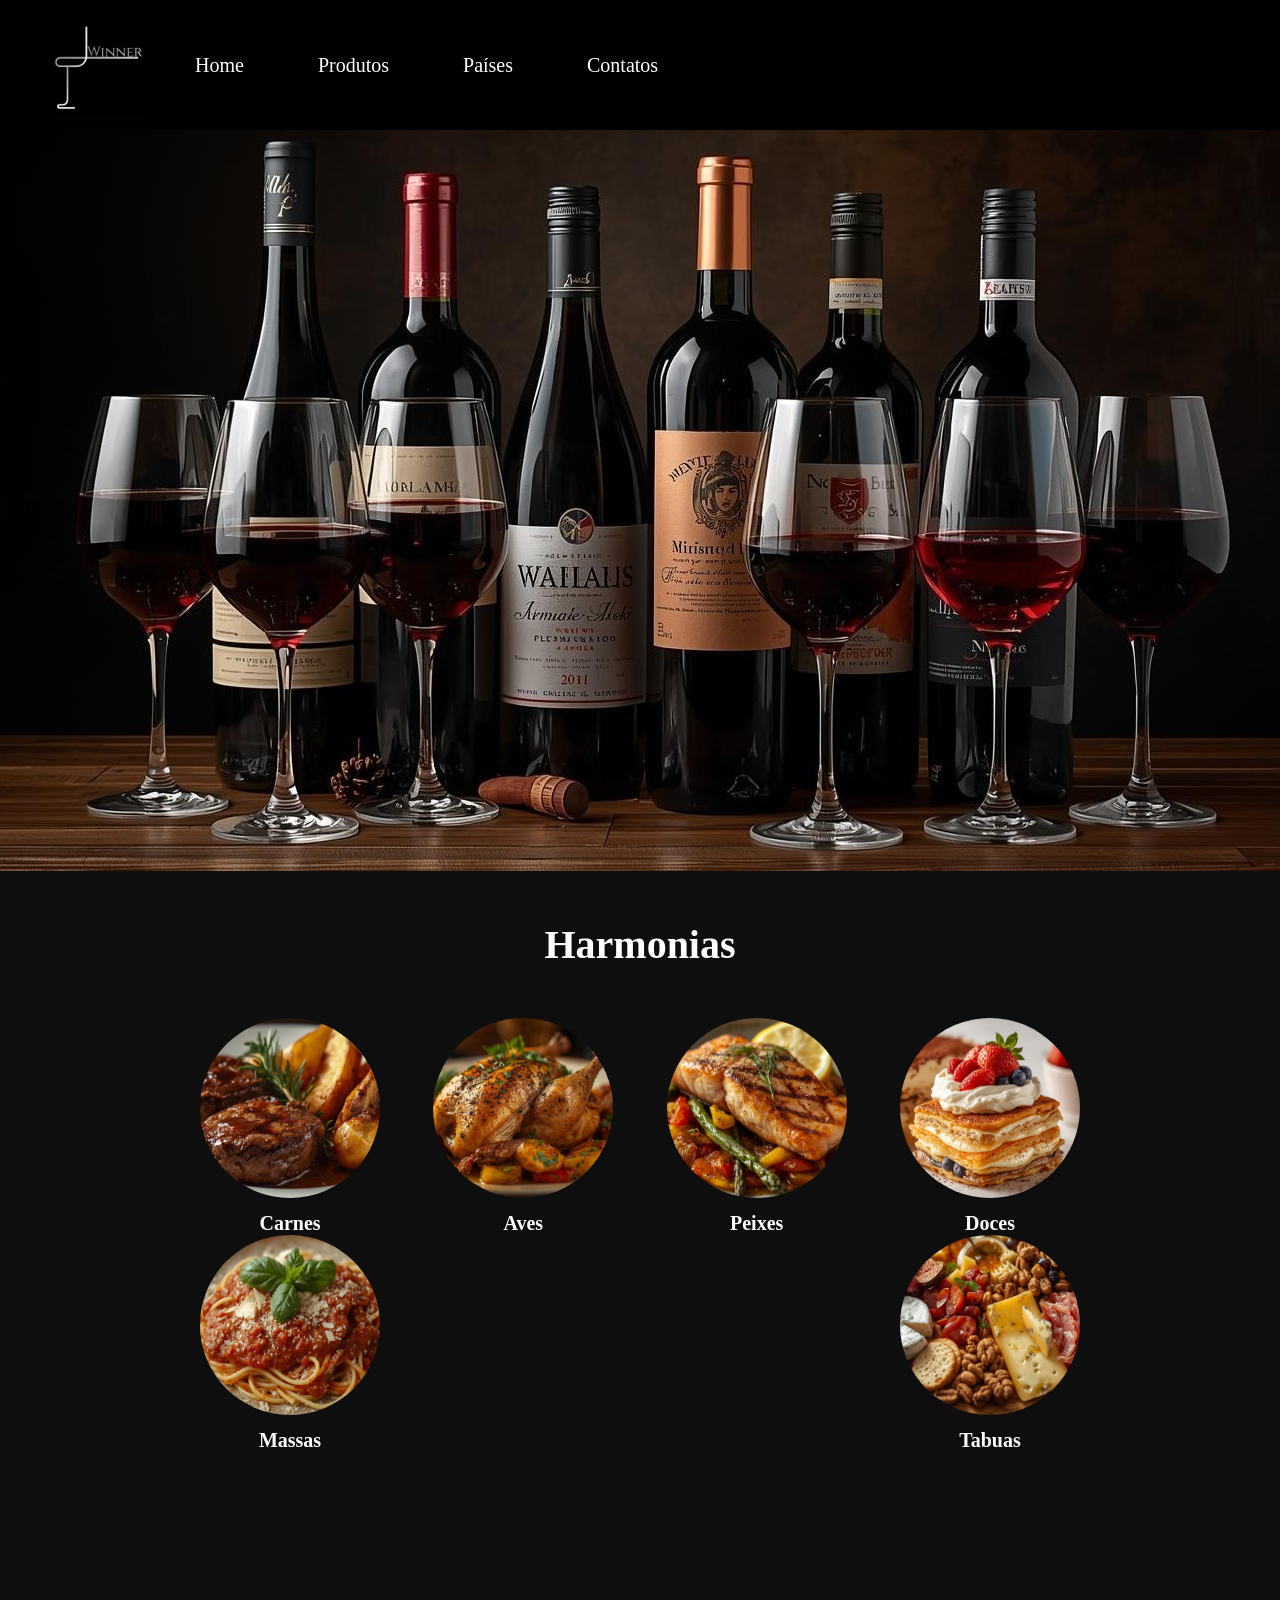
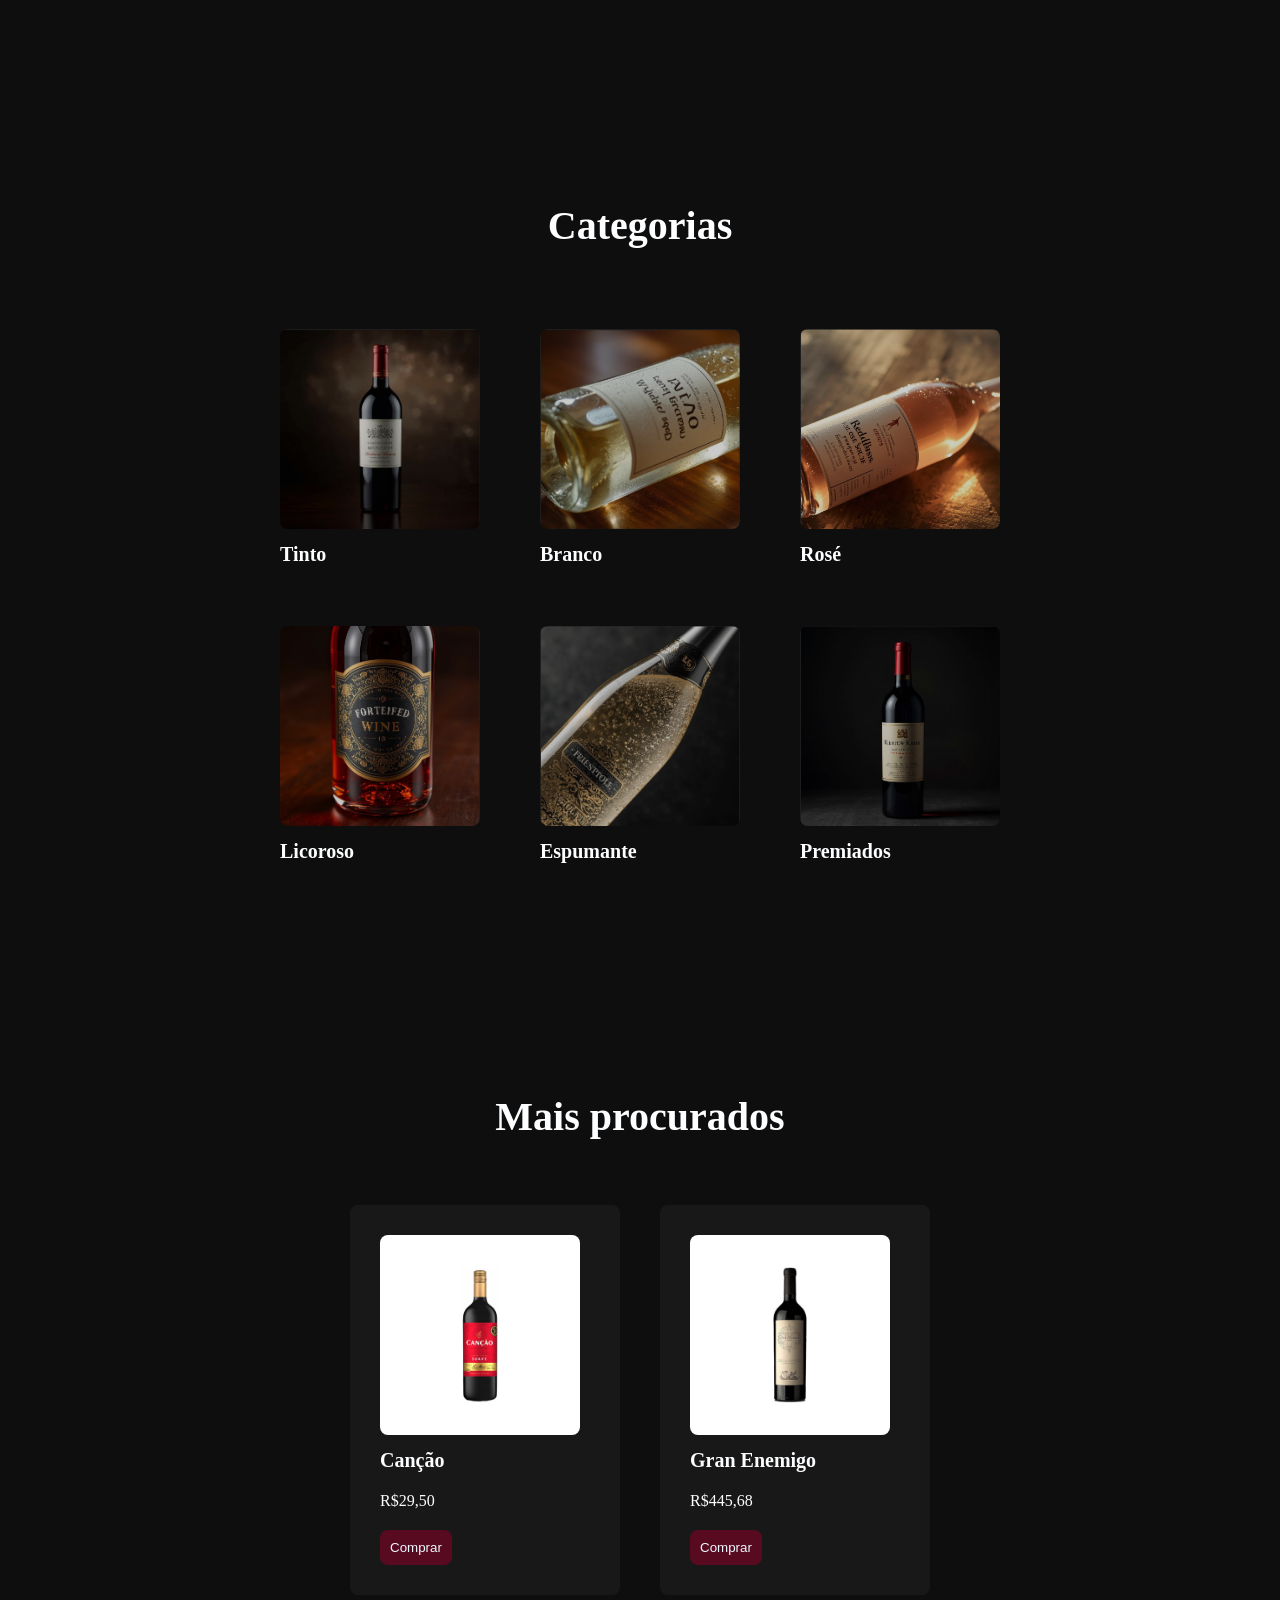
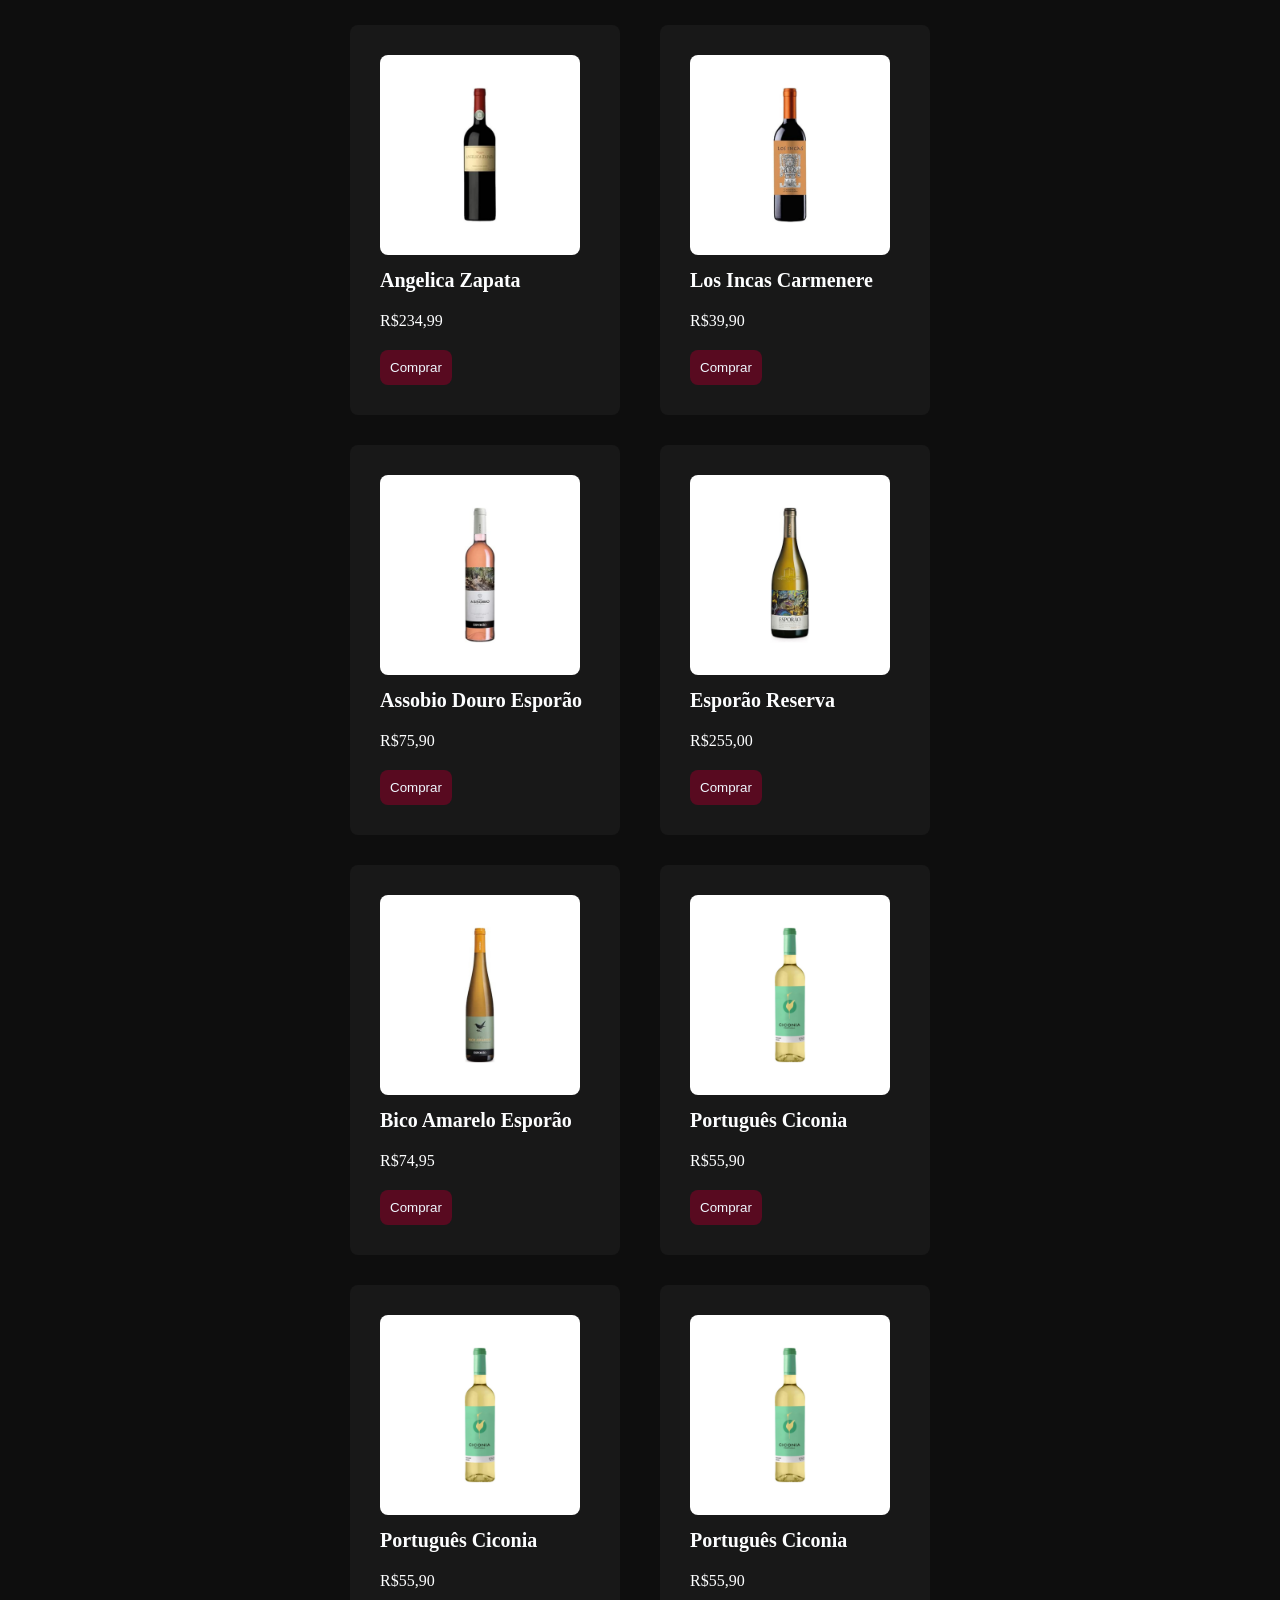
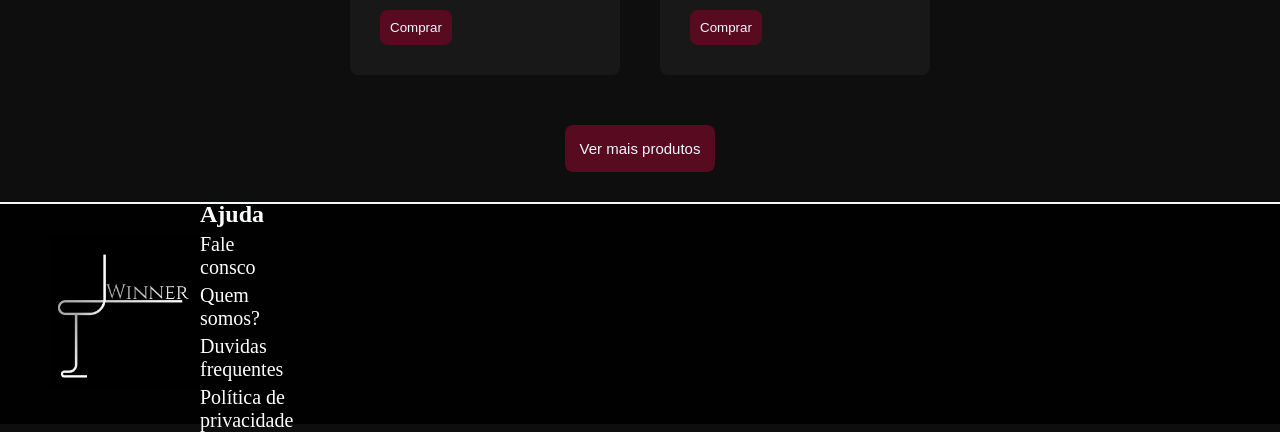
==== commit d87dc3f1: "alterações na tela de contato (ainda não permanentes)" ====
--- a/index.html
+++ b/index.html
@@ -7,14 +7,14 @@
     <title>Winner - Home</title>
 </head>
 <body>
-<!-- -------------------------MAIN------------------------- -->
+<!-- -------------------------HEADER------------------------- -->
     <header>
         <div class="logo">
             <img class="logo-img"src="img/logo.png" alt="">
         </div>
         <nav>
             <ul>
-                <li class="nav"><a href="">Home</a></li>
+                <li class="nav"><a href="index.html">Home</a></li>
                 <li class="nav"><a href="produtos.html">Produtos</a></li>
                 <li class="nav"><a href="">Países</a></li>
                 <li class="nav"><a href="contatos.html">Contatos</a></li>
--- a/css/style.css
+++ b/css/style.css
@@ -7,6 +7,28 @@
     color: rgb(253, 254, 255);
 }
 
+h1{
+    font-size: 40px;
+    margin-bottom: 50px;
+    text-align: center;
+}
+h2{
+    font-size: 35px;
+    margin-bottom: 50px;
+    text-align: center;
+}
+h3{
+    font-size: 30px;
+    margin-bottom: 30px;
+    text-align: center;
+}
+h4{
+    margin-top: 10px;
+    font-size: 20px;
+}
+h5{
+    margin-left: 10px;
+}
 /*-------------------------- -------------------HEADER------------------- --------------------------*/
 header{
     background-color: rgb(1, 1, 1);
@@ -50,11 +72,9 @@
     display: flex;
     justify-content: space-around;
     flex-direction: column;
-
-    background-color: #580A20;
 }
 main.produtos{
-    flex-direction:row
+    flex-direction:row;
 }
 
 /*-------------------BANNER-------------------*/
@@ -74,11 +94,7 @@
     margin-top: 50px;
     margin-bottom: 150px;
 }
-h1{
-    font-size: 40px;
-    margin-bottom: 50px;
-    text-align: center;
-}
+
 .harmonias-item{
     display: flex;
     justify-content:space-between;
@@ -90,10 +106,7 @@
     height: 180px;
     border-radius: 50%;
 }
-h4{
-    margin-top: 10px;
-    font-size: 20px;
-}
+
 
 /*-------------------categorias-------------------*/
 
@@ -130,7 +143,6 @@
 }
 .vinho{
     background-color:rgb(24, 24, 24);
-    height: 300px;
     width: 210px;
     padding: 30px;
     margin: 15px 20px;
@@ -144,14 +156,14 @@
     border-radius: 8px ;
 }
 p.preco{
-    margin-top: 10px;
+    margin-top: 20px;
 }
 
 input.botton{
     background-color: #580A20;
     color: aliceblue;
     padding: 10px;
-    margin-top: 10px;
+    margin-top: 20px;
     border-radius: 8px;
     border: none;
 }
@@ -194,16 +206,86 @@
     padding: 10px;
     font-size: 18px;
 }
-h5{
-    margin-left: 10px;
-}
-
-/*-------------------BANNER CONTATOS-------------------*/
-
-
-
-
-
+
+
+/*-------------------CONTATOS-------------------*/
+body.contatos{
+    background-image: url("../img/imgFundo.jpg");
+    width: auto;
+    height: auto;
+    background-size: cover;
+    background-repeat: no-repeat;
+    
+}
+section.container-contatos{
+    margin-top: 50px;
+    display: flex;
+    position: row;
+    justify-content: space-between;
+    flex-wrap: wrap;
+}
+h3#fale-conosco{
+    text-align: start;
+}
+
+section.contatos{
+    display: flex;
+    flex-direction: column;
+    justify-content: center;
+    width: 25%;
+    margin-left: 20px;
+    flex-wrap: wrap;
+    
+}
+div.card-contato{
+    margin: 0px 0px 40px ;
+    padding: 20px;
+    border: #fffafc solid 5px;
+    border-radius: 8px;
+    display: flex;
+    flex-direction: column;
+    align-items: start;
+
+
+}
+img.contato-img{
+    width: 25px;
+    height: 30px;
+    filter: invert();
+}
+
+section.fale-conosco{
+    padding: 20px 50px;
+    margin-left: 50px;
+    background-color:rgba(24, 24, 24, 0.561);
+    border-radius: 8px;
+    margin-right: 20px;
+    width: 60%;
+    display: flex;
+    flex-wrap: wrap;
+}
+.campo-formulario{
+    padding: 5px 0px;
+    margin: 10px 0px;
+    font-size: 20px;
+}
+#nome,#email,#relato,#comentario{
+    font-weight: bolder;
+}
+input.consco{
+    border-radius: 3px;
+    width: 100%;
+
+}
+div.opsao-relato{
+    display: flex;
+    flex-direction: column;
+    font-size: 20px;
+}
+.consco-texto{
+    margin-top: 10px;
+    height: 100px;
+}
 
 
 
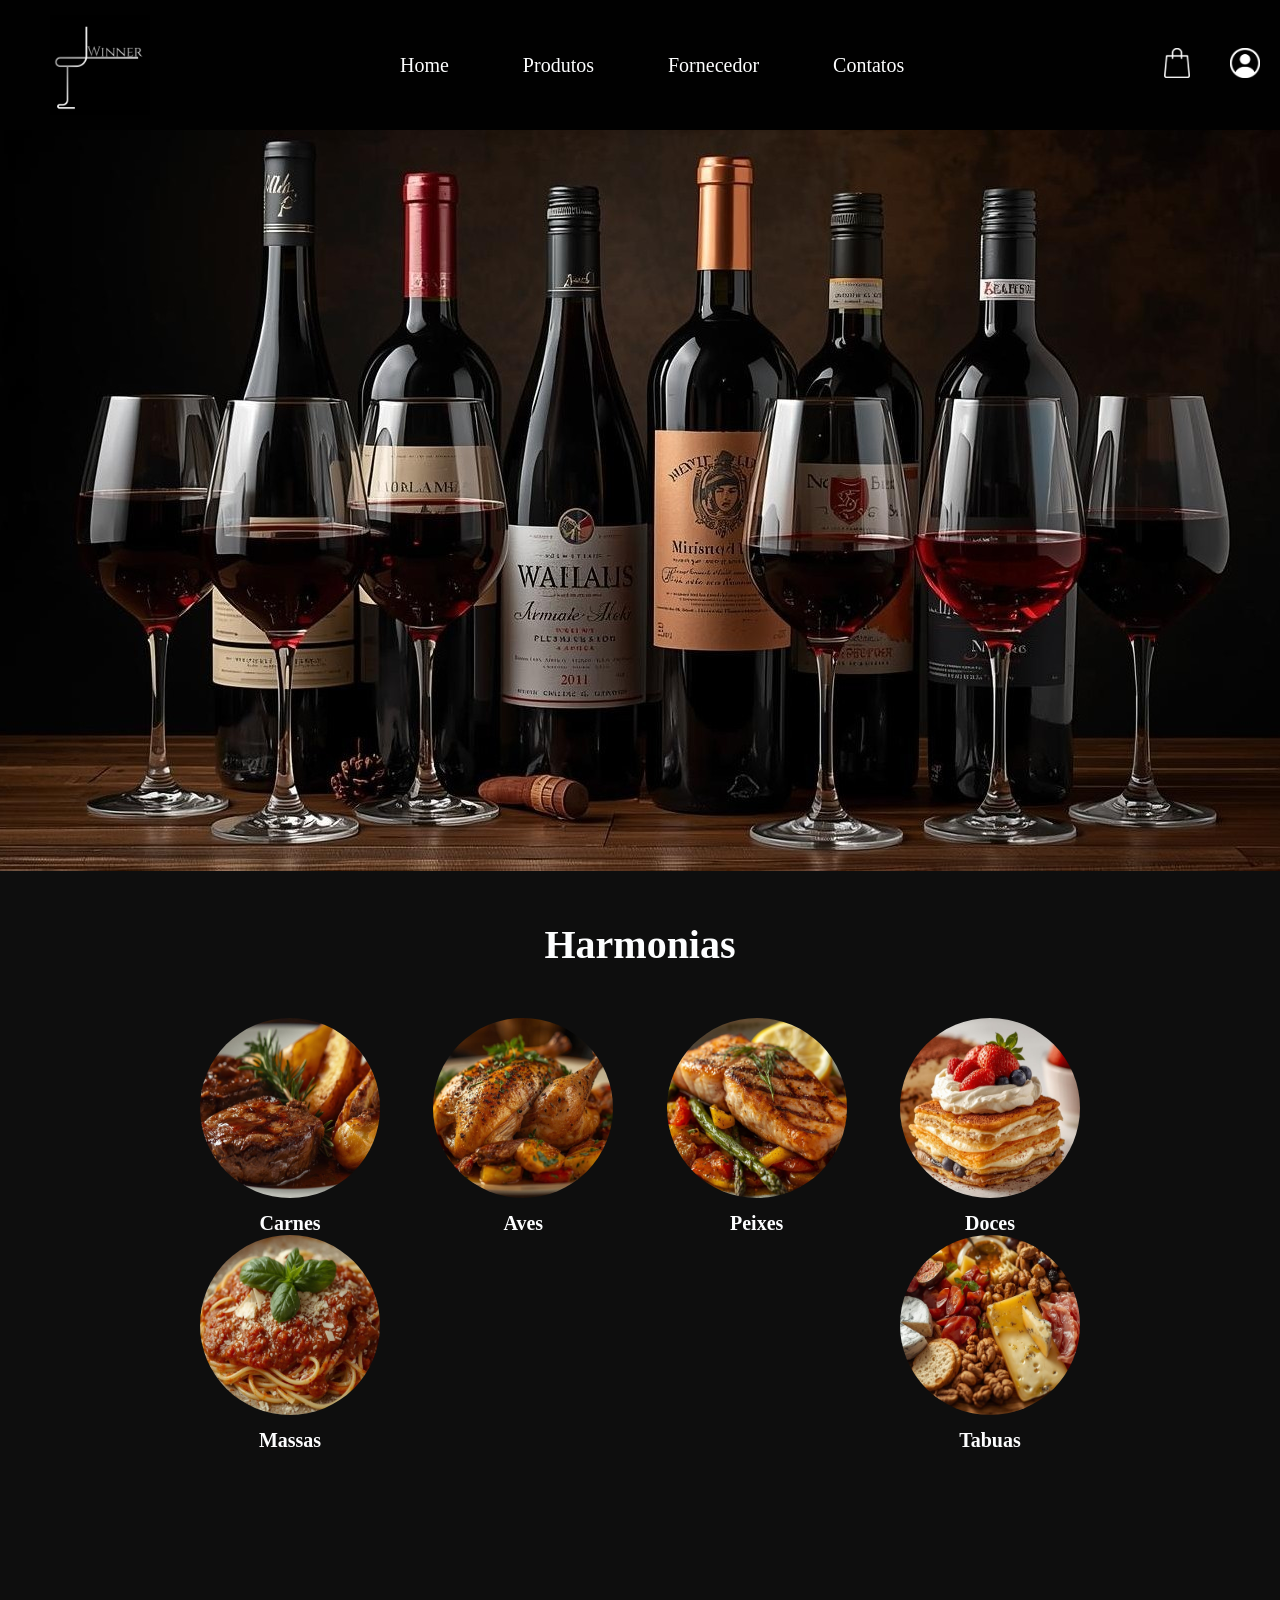
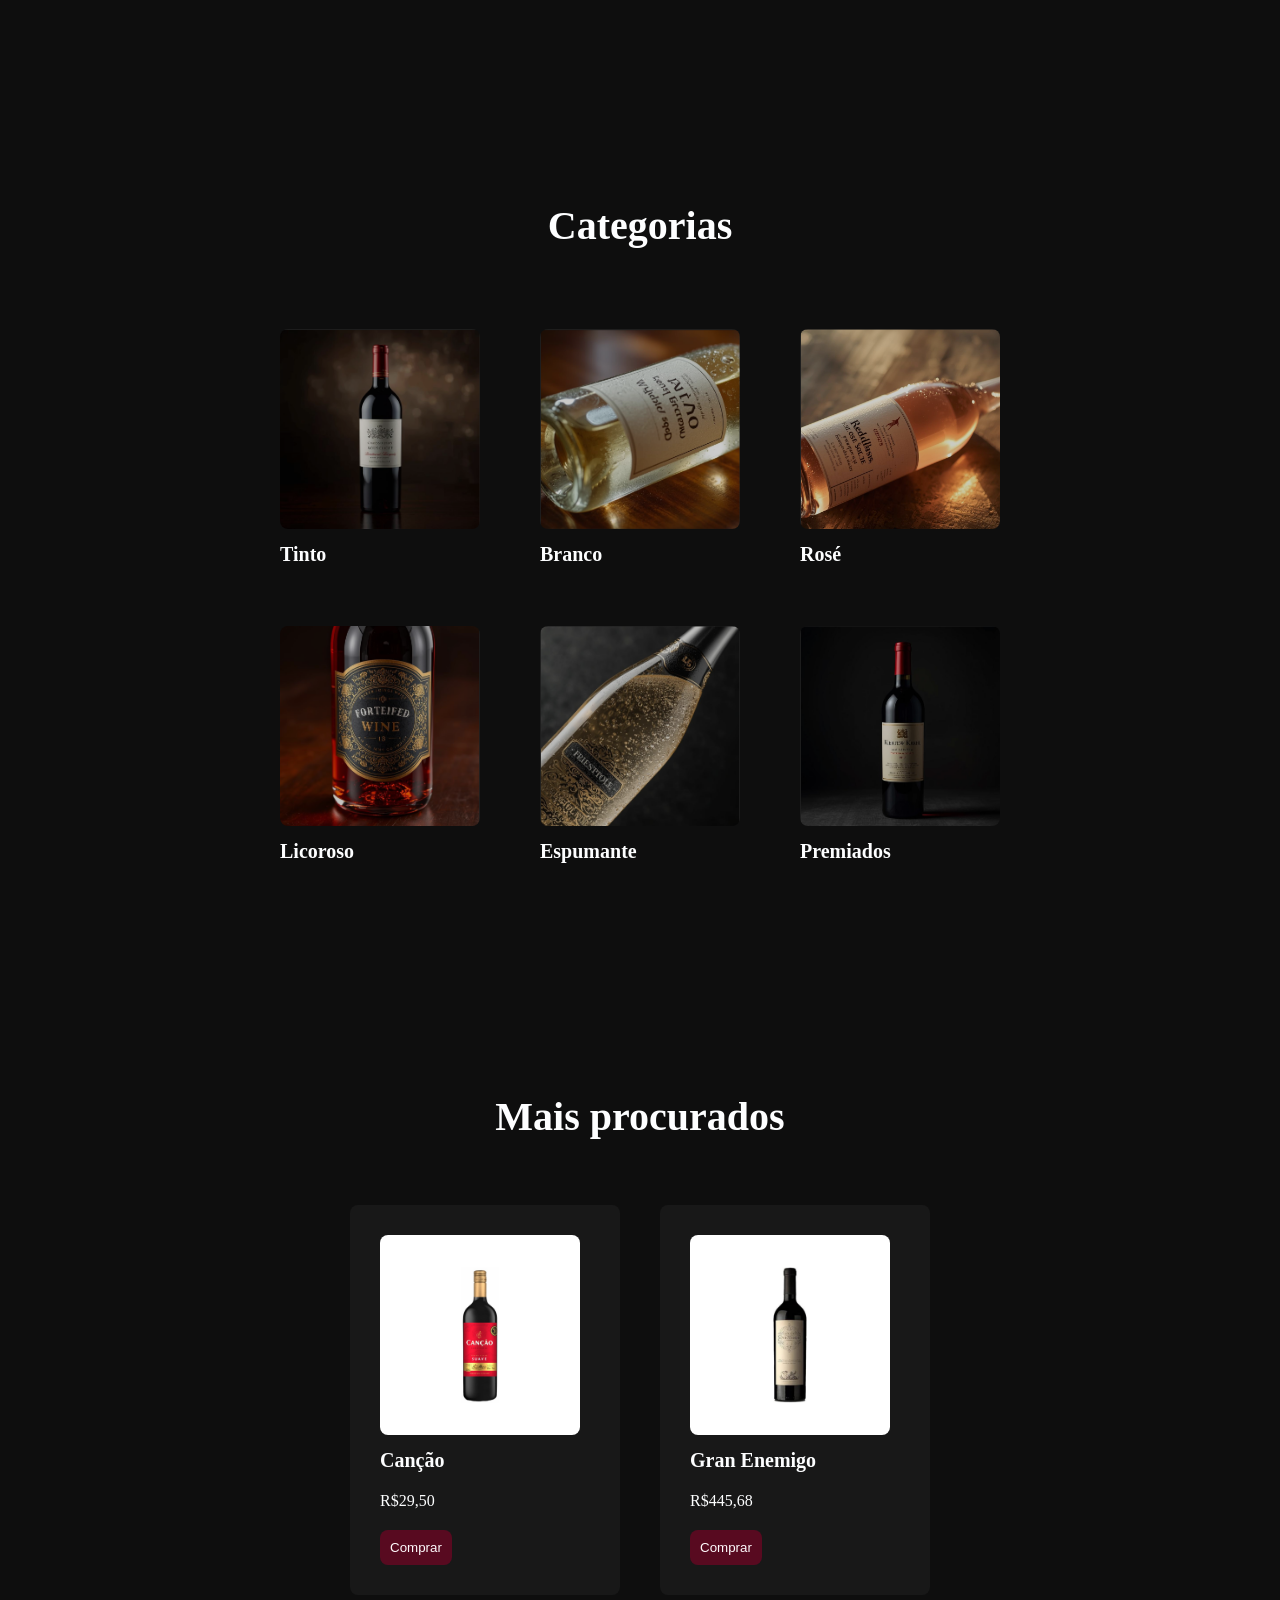
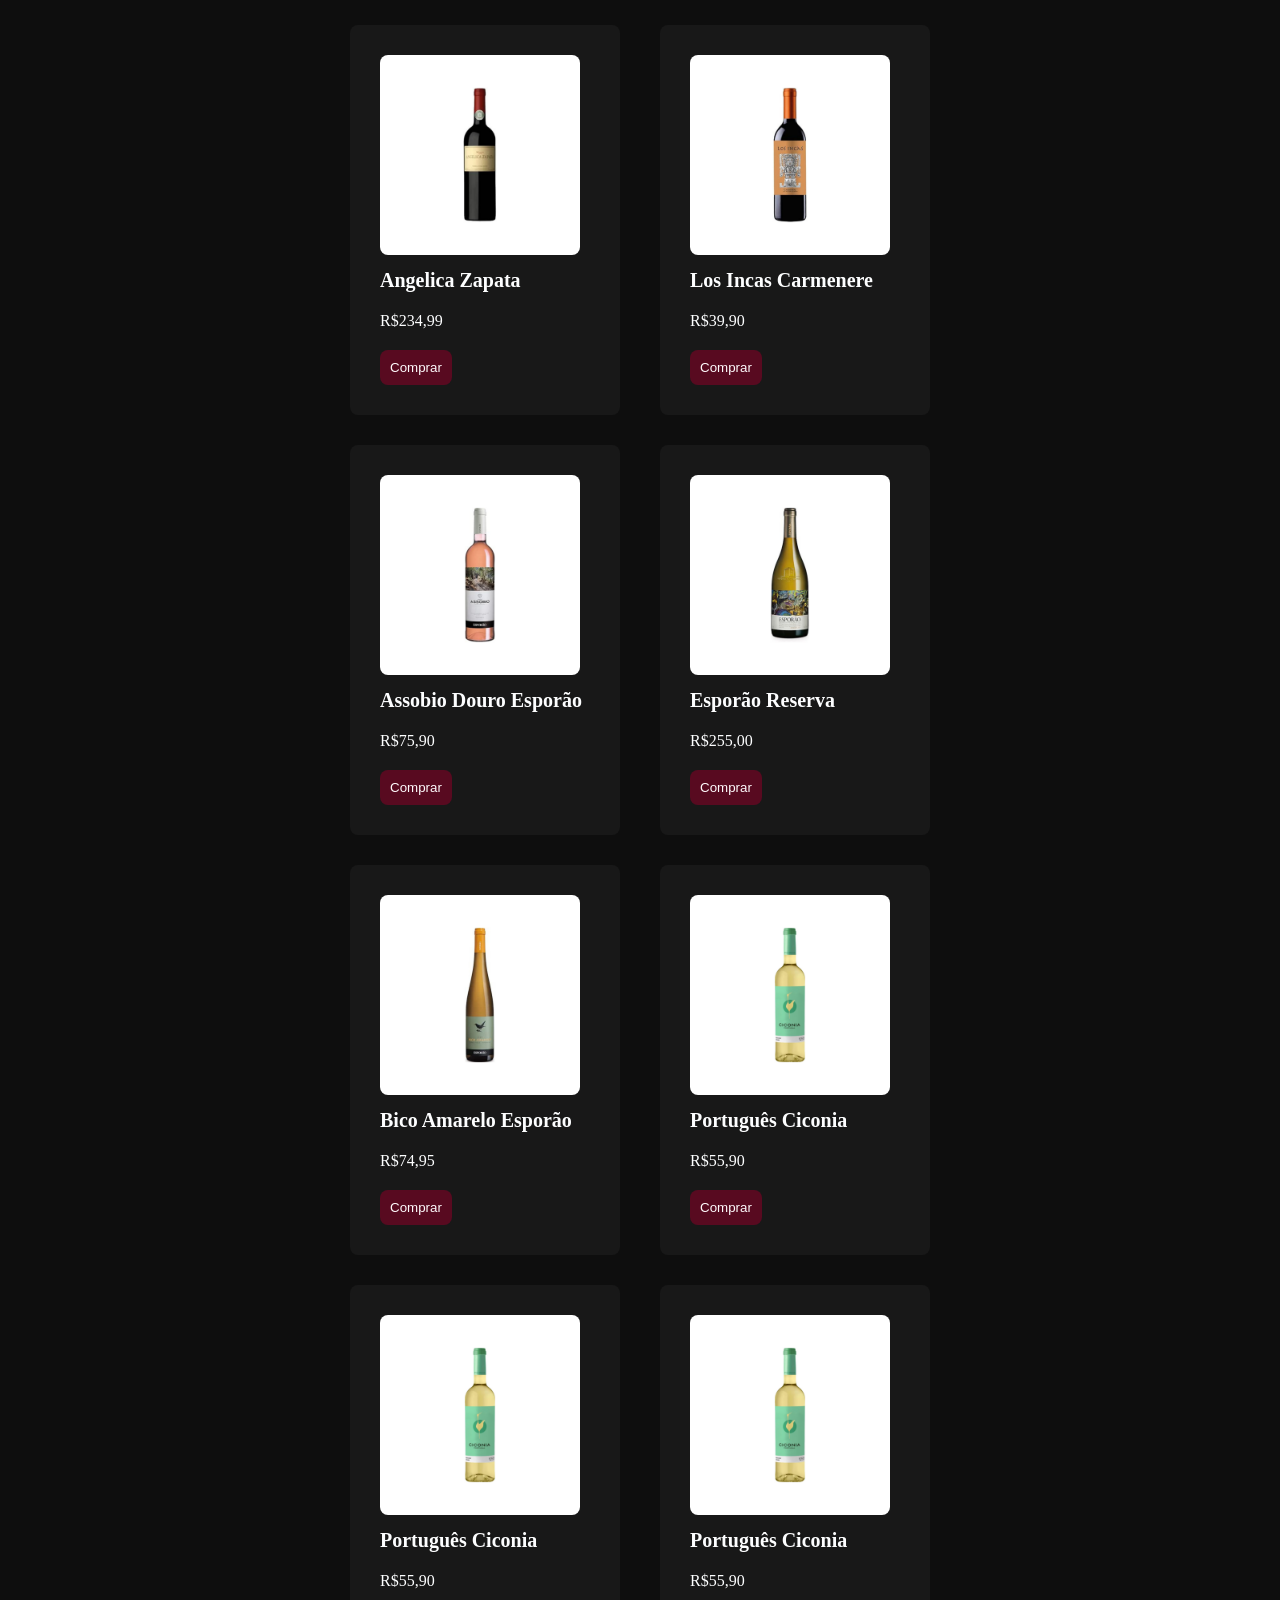
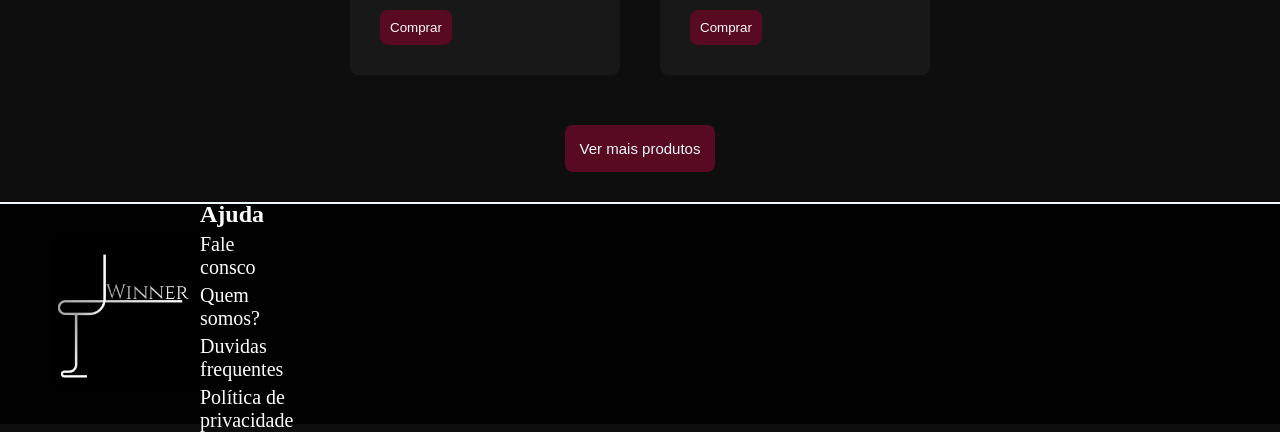
==== commit b480aab3: "começando a pagina minha compras" ====
--- a/index.html
+++ b/index.html
@@ -16,10 +16,15 @@
             <ul>
                 <li class="nav"><a href="index.html">Home</a></li>
                 <li class="nav"><a href="produtos.html">Produtos</a></li>
-                <li class="nav"><a href="">Países</a></li>
+                <li class="nav"><a href="fornecedor.html">Fornecedor</a></li>
                 <li class="nav"><a href="contatos.html">Contatos</a></li>
             </ul>
         </nav>
+
+        <div class="usuario">
+            <div><a href="compras.html"><img class="usuario"src="img/compras.png" alt=""></a></div>
+            <div><a href="compras.html"><img  class="usuario"src="img/usuario.png" alt=""></a></div>
+        </div>
     </header>
 
 <!-- -------------------------MAIN------------------------- -->
--- a/css/style.css
+++ b/css/style.css
@@ -37,6 +37,7 @@
     position: sticky;
 
     display: flex;
+    justify-content: space-between;
     align-items: center;
 
 }
@@ -50,7 +51,8 @@
     height: 100px;
 }
 nav{
-    display: inline-block;
+    display: flex;
+    align-items: center;
 }
 
 li.nav{
@@ -61,6 +63,23 @@
 a{
     color: rgb(253, 254, 255);
     text-decoration: none;
+}
+a:hover{
+    color: #580A20;
+}
+div.usuario{
+    display: flex;
+    flex-direction: row;
+}
+img.usuario{
+    height: 30px;
+    filter: invert(100%);
+    padding: 50px 20px ;
+}
+img.usuario:hover{
+    background-color: #580A20;
+    height: 30px;
+    filter: invert(0%);
 }
 
 /*-------------------------- -------------------MAIN------------------- --------------------------*/
@@ -161,7 +180,7 @@
 
 input.botton{
     background-color: #580A20;
-    color: aliceblue;
+    color: #fffafc;
     padding: 10px;
     margin-top: 20px;
     border-radius: 8px;
@@ -240,17 +259,13 @@
 div.card-contato{
     margin: 0px 0px 40px ;
     padding: 20px;
-    border: #fffafc solid 5px;
-    border-radius: 8px;
-    display: flex;
-    flex-direction: column;
-    align-items: start;
-
-
+    background-color:rgba(24, 24, 24, 0.561);
+    border: #fffafc solid 2px;
+    border-radius: 8px;
+    display: flex;
 }
 img.contato-img{
-    width: 25px;
-    height: 30px;
+    height: 50px;
     filter: invert();
 }
 
@@ -260,8 +275,14 @@
     background-color:rgba(24, 24, 24, 0.561);
     border-radius: 8px;
     margin-right: 20px;
+    display: flex;
+    justify-content: center;
     width: 60%;
-    display: flex;
+}
+div.formulario-contato{
+    display: flex;
+    flex-direction: column;
+    width: auto;
     flex-wrap: wrap;
 }
 .campo-formulario{
@@ -271,10 +292,17 @@
 }
 #nome,#email,#relato,#comentario{
     font-weight: bolder;
-}
+    display: flex;
+}
+
 input.consco{
-    border-radius: 3px;
-    width: 100%;
+    border-radius: 5px;
+    width: 350px;
+    border: none;
+    border: #fffeff solid 2px;
+    background-color: rgba(11, 11, 11, 0.366);
+    height: 25px;
+    margin: 0px 20px;
 
 }
 div.opsao-relato{
@@ -282,12 +310,23 @@
     flex-direction: column;
     font-size: 20px;
 }
-.consco-texto{
+input.consco-texto{
     margin-top: 10px;
     height: 100px;
 }
-
-
+.botton-enviar{
+    background-color: #580A20;
+    font-size: 20px;
+    border-radius: 8px;
+    padding: 10px;
+    margin-top: 20px;
+    border: none;
+    color: #fffafc;
+    width: 100%;
+}
+.botton-enviar:hover{
+    background-color: #050404ed;
+}
 
 
 /*-------------------------- -------------------FOOTER------------------- --------------------------*/
